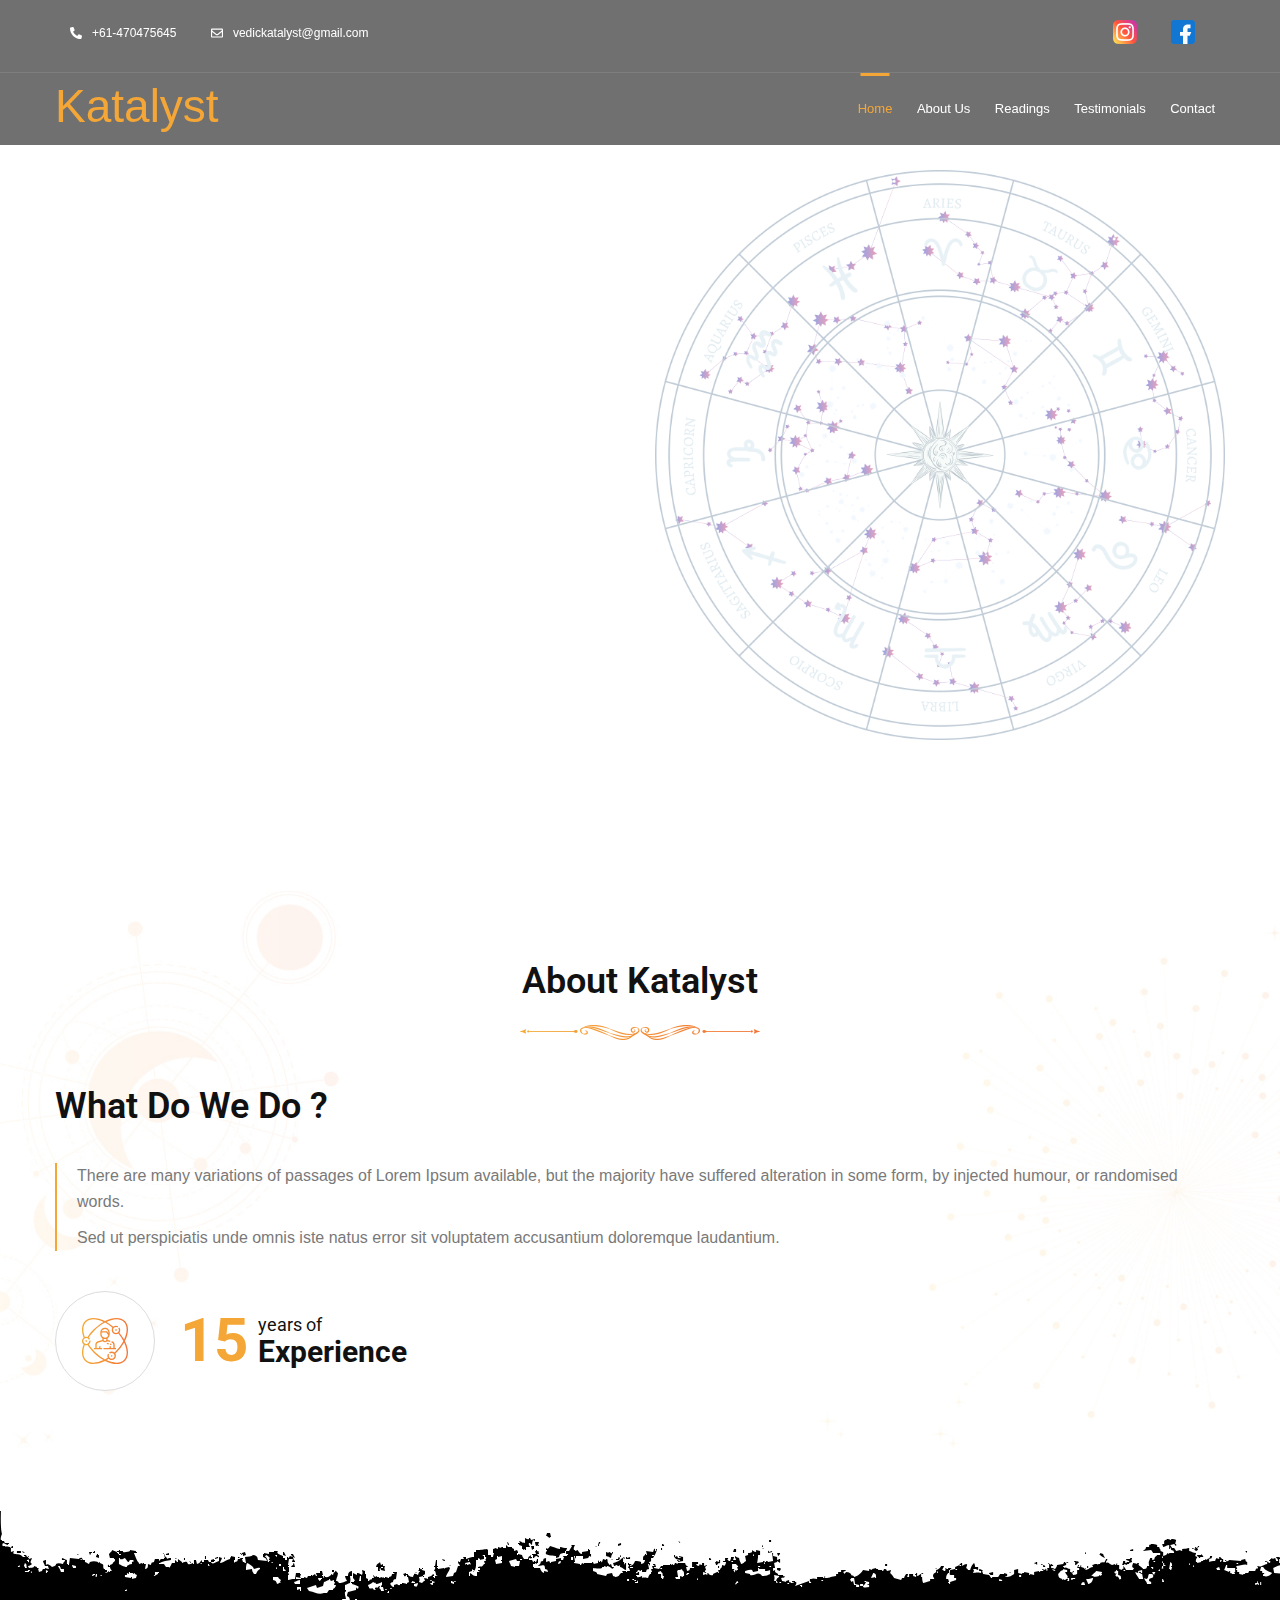
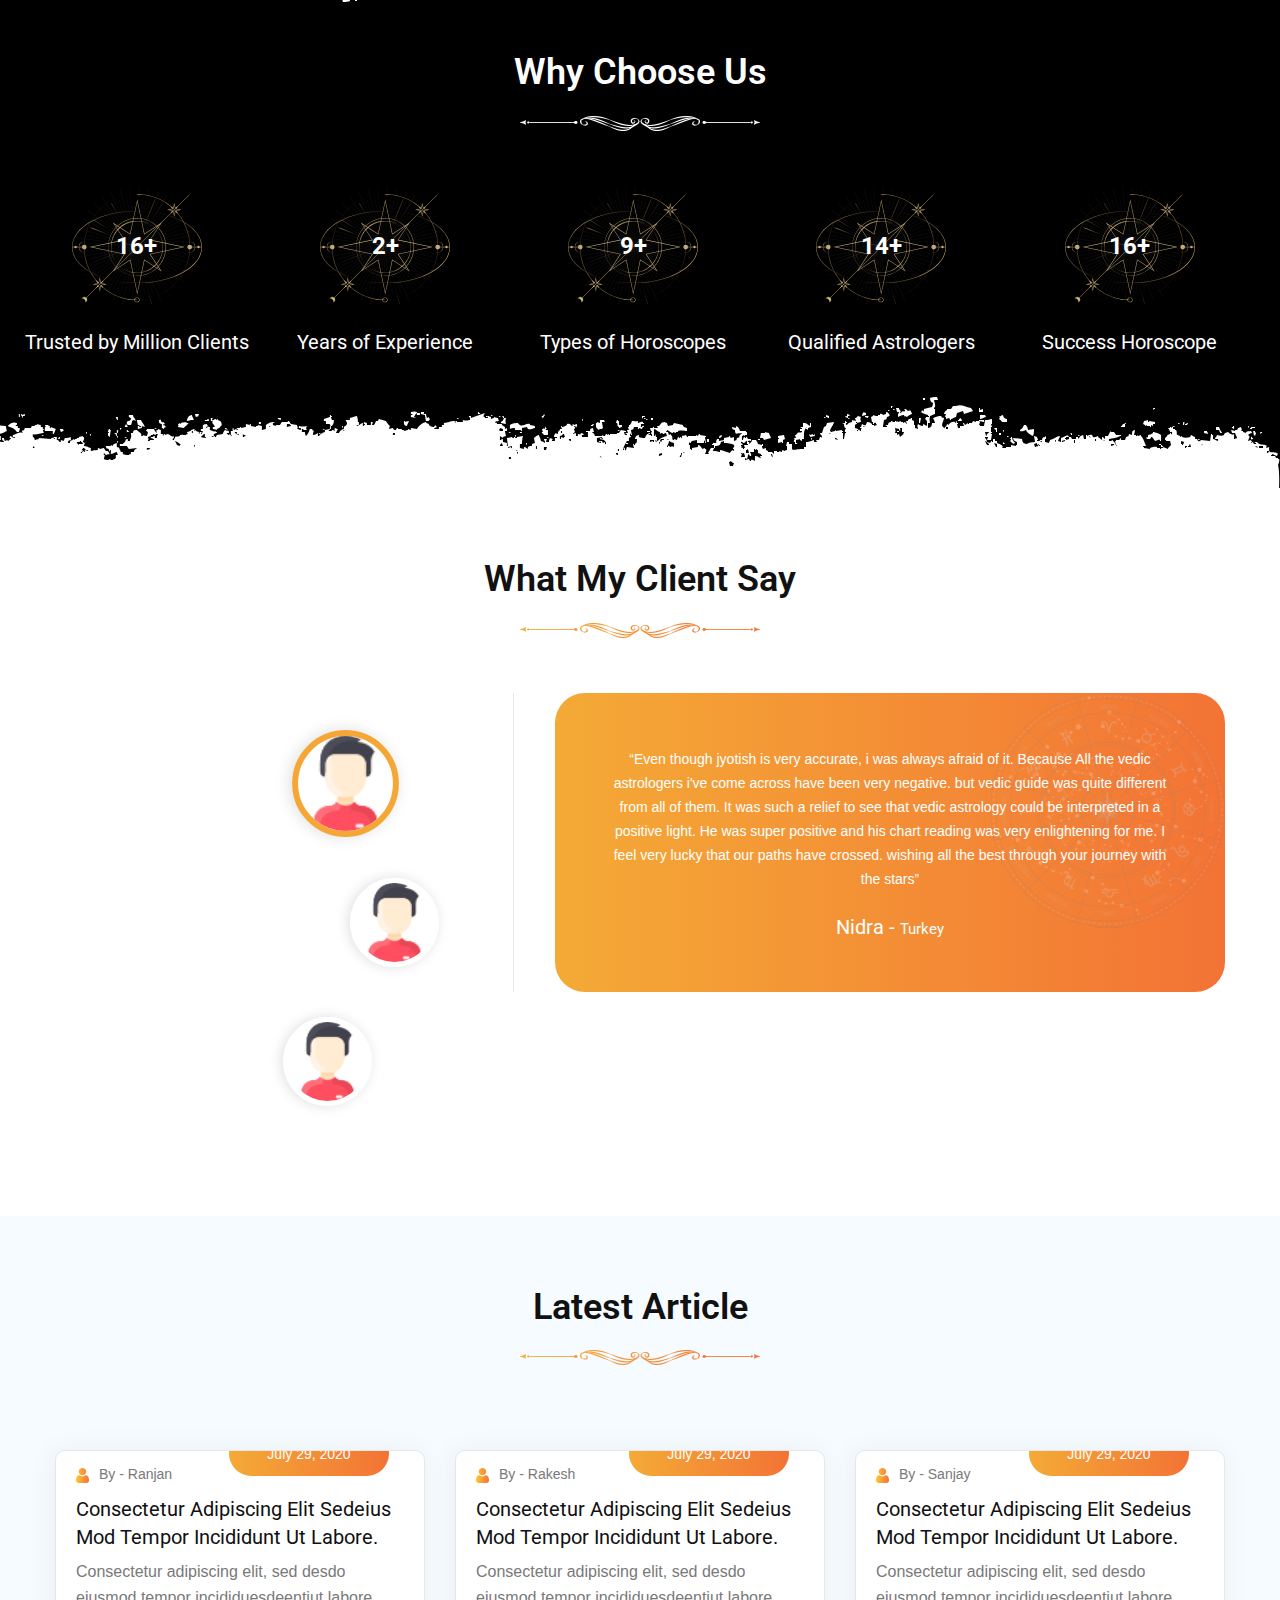
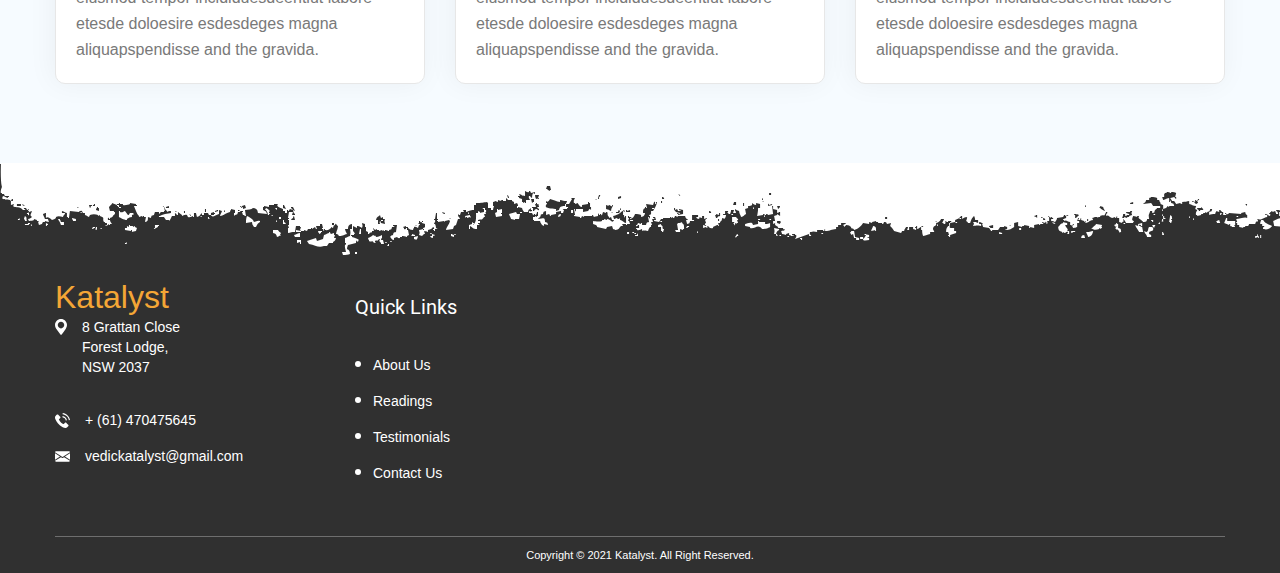
==== index.html @ ad2cb0d9 "first commit" ====
<!DOCTYPE html>
<html lang="en">

<head>
    <title>Astrology</title>
    <meta charset="UTF-8">
    <meta http-equiv="X-UA-Compatible" content="IE=edge">
    <meta name="viewport" content="width=device-width, initial-scale=1.0">

    <!-- favicon -->
    <link rel="shortcut icon" href="assets/images/favicon.png" type="image/x-icon">

    <!-- google fonts -->
    <link href="https://fonts.googleapis.com/css2?family=Roboto:wght@100;300;400;500;700;900&display=swap" rel="stylesheet">

    <!-- fontawsome styles -->
    <link rel="stylesheet" type="text/css" href="assets/css/all.css">
    <link rel="stylesheet" type="text/css" href="assets/css/fontawesome.css">
    <link rel="stylesheet" type="text/css" href="assets/css/brands.css">
    <link rel="stylesheet" type="text/css" href="assets/css/solid.css">

    <!-- Plugin Styles -->
    <link rel="stylesheet" href="https://maxcdn.bootstrapcdn.com/bootstrap/3.3.7/css/bootstrap.min.css">
    <link rel="stylesheet" type="text/css" href="assets/js/plugin/slick/slick.css" />
    <link rel="stylesheet" type="text/css" href="assets/js/plugin/select2/select2.min.css" />
    <link rel="stylesheet" type="text/css" href="assets/js/plugin/airdatepicker/datepicker.min.css" />

    <!-- custom Styles -->
    <link rel="stylesheet" type="text/css" href="assets/css/style.css" />


</head>

<body>
    <div class="as_loader">
        <img src="assets/images/loader.png" alt="" class="img-responsive">
    </div>
    <div class="as_main_wrapper">

        <!-- Header :: Start-->
        <section class="as_header_wrapper">

            <!-- Top Contact :: Header -->
            <div class="as_info_detail">
                <div class="container">
                    <div class="row">
                        <div class="col-lg-6">
                            <ul>
                                <li>
                                    <a href="javascript:;">
                                        <div class="as_infobox">
                                            <span class="as_infoicon">
                                                <i class="fas fa-phone-alt"></i>
                                            </span> +61-470475645
                                        </div>
                                    </a>
                                </li>
                                <li>
                                    <a href="javascript:;">
                                        <div class="as_infobox">
                                            <span class="as_infoicon">
                                                <i class="far fa-envelope"></i>
                                            </span> vedickatalyst@gmail.com
                                        </div>
                                    </a>
                                </li>
                            </ul>
                        </div>
                        <div class="col-lg-6 text-right">
                            <div class="col-lg-12">
                                <ul>
                                    <li>
                                        <a href="">
                                            <img src="assets/images/instagram24.png" alt="instagram" class="img-responsive" />
                                        </a>
                                    </li>
                                    <li>
                                        <a href="">
                                            <img src="assets/images/facebook24.png" alt="facebook" class="img-responsive" />
                                        </a>
                                    </li>
                                </ul>
                            </div>
                        </div>
                    </div>
                </div>
            </div>

            <!-- Nav bar :: Start -->
            <div class="container">
                <div class="row">
                    <div class="col-lg-3 col-md-3 col-sm-4 col-xs-6">
                        <div class="as_logo">
                            <a href="index.html" style="font-size: 46px; padding: 20px 0; color: #f4a636;">
                                <!-- <img src="assets/images/logo.svg" alt=""> -->
                                Katalyst
                            </a>
                        </div>
                    </div>
                    <div class="col-lg-9 col-md-9 col-sm-8 col-xs-6">
                        <div class="as_right_info">
                            <div class="as_menu_wrapper">
                                <span class="as_toggle">
                                    <img src="assets/images/svg/menu.svg" alt="">
                                </span>
                                <div class="as_menu">
                                    <ul>
                                        <li>
                                            <a href="index.html" class="active">home</a>
                                        </li>
                                        <li>
                                            <a href="about.html">about us</a>
                                        </li>
                                        <li>
                                            <a href="reading.html">Readings</a>
                                        </li>
                                        <li>
                                            <a href="testimonials.html">Testimonials</a>
                                        </li>
                                        <li>
                                            <a href="contact.html">contact</a>
                                        </li>
                                    </ul>
                                </div>
                            </div>
                        </div>
                    </div>
                </div>
            </div>

        </section>

        <!-- Banner :: Start-->
        <section class="as_banner_wrapper">
            <div class="container">
                <div class="row as_verticle_center">
                    <div class="col-lg-6 col-md-6 col-sm-6">
                        <div class="as_banner_slider">
                            <div class="as_banner_detail">
                                <!-- <h5>Trust our experience</h5> -->
                                <h1>You are the Universe, expressing itself as a human for a little while</h1>
                                <p>Eckhart Tolle</p>
                                <!--  <a href="appointments.html" class="as_btn">Appointment</a> -->
                            </div>
                        </div>
                    </div>
                    <div class="col-lg-6 col-md-6 col-sm-6">
                        <div class="as_banner_img text-center">
                            <img src="assets/images/hand_bg.png" alt="" class="img-responsive as_hand_bg">
                            <!-- <img src="https://www.pikpng.com/pngl/m/17-171294_solar-system-model-planet-drawing-neptune-solar-system.png" alt="" class="img-responsive as_hand_bg"> -->
                            <!-- <img src="https://img.theweek.in/content/dam/week/news/sci-tech/2019/June/solar-system-planets-shut.jpg" alt="" class="img-responsive as_hand_bg"> -->
                            <!--  <img src="http://via.placeholder.com/406X477/9e6ee0" alt="" class="img-responsive as_hand"> -->
                            <!--  <img src="https://image.shutterstock.com/image-vector/vector-illustration-our-solar-system-260nw-572872084.jpg" alt="" class="img-responsive as_hand"> -->
                        </div>
                    </div>
                </div>
            </div>
        </section>

        <!-- About Katalyst :: Start-->
        <section class="as_about_wrapper as_padderTop80 as_padderBottom80">
            <div class="container">
                <div class="row">
                    <div class="col-lg-12 col-md-12 text-center">
                        <h1 class="as_heading as_heading_center">About Katalyst</h1>
                        <img src="assets/images/pageheaderImage.png">
                        <p class="as_font14 as_padderTop20 as_padderBottom20"> </p>
                    </div>
                    <div class="col-lg-12 col-md-12">
                        <div class="as_about_detail">
                            <h1 class="as_heading">What Do We Do ?</h1>
                            <div class="as_paragraph_wrapper">
                                <p class="as_margin0 as_font14 as_padderBottom10">There are many variations of passages of Lorem Ipsum available, but the majority have suffered alteration in some form, by injected humour, or randomised words.</p>
                                <p class="as_font14">Sed ut perspiciatis unde omnis iste natus error sit voluptatem accusantium doloremque laudantium.</p>
                            </div>

                            <div class="as_contact_expert">
                                <span class="as_icon">
                                    <img src="assets/images/svg/about.svg" alt="">
                                </span>
                                <span class="as_year_ex">
                                    15
                                </span>
                                <div>
                                    <h5>years of</h5>
                                    <h1>Experience</h1>
                                </div>
                            </div>

                        </div>
                    </div>
                </div>
            </div>
        </section>

        <!--Choose US :: Start-->
        <section class="as_whychoose_wrapper">
            <div class="container-fluid">
                <div class="row">
                    <div class="col-lg-12 col-md-12 text-center">
                        <h1 class="as_heading">Why Choose Us</h1>
                        <img src="assets/images/pageheaderWhiteImage.png">
                        <p class="as_font14 as_padderTop20 as_padderBottom20"> </p>
                    </div>
                    <div class="col-lg-12">
                        <ul class="as_choose_ul">
                            <li>
                                <div class="as_whychoose_box text-center">
                                    <span class="as_number"><span><span data-from="0" data-to="100"
                                                data-speed="5000">100</span>+</span><img src="assets/images/svg/choose.svg" alt=""></span>
                                    <h4>Trusted by Million Clients</h4>
                                </div>
                            </li>
                            <li>
                                <div class="as_whychoose_box text-center">
                                    <span class="as_number"><span><span data-from="0" data-to="15"
                                                data-speed="5000">15</span>+</span><img src="assets/images/svg/choose.svg" alt=""></span>
                                    <h4>Years of Experience</h4>
                                </div>
                            </li>
                            <li>
                                <div class="as_whychoose_box text-center">
                                    <span class="as_number"><span><span data-from="0" data-to="55"
                                                data-speed="5000">55</span>+</span><img src="assets/images/svg/choose.svg" alt=""></span>
                                    <h4>Types of Horoscopes</h4>
                                </div>
                            </li>
                            <li>
                                <div class="as_whychoose_box text-center">
                                    <span class="as_number"><span><span data-from="0" data-to="90"
                                                data-speed="5000">90</span>+</span><img src="assets/images/svg/choose.svg" alt=""></span>
                                    <h4>Qualified Astrologers</h4>
                                </div>
                            </li>
                            <li>
                                <div class="as_whychoose_box text-center">
                                    <span class="as_number"><span><span data-from="0" data-to="99"
                                                data-speed="5000">99</span>+</span><img src="assets/images/svg/choose.svg" alt=""></span>
                                    <h4>Success Horoscope</h4>
                                </div>
                            </li>
                        </ul>
                    </div>
                </div>
            </div>
        </section>

        <!-- What My Client Say :: Start-->
        <section class="as_customer_wrapper as_padderBottom80 as_padderTop80">
            <div class="container">
                <div class="row">
                    <div class="col-lg-12 text-center">
                        <h1 class="as_heading as_heading_center">What My Client Say</h1>
                        <img src="assets/images/pageheaderImage.png">
                        <p class="as_font14 as_padderTop20 as_padderBottom20"> </p>

                        <div class="row as_customer_slider">
                            <div class="col-lg-5 col-md-5 as_customer_nav">
                                <div class="as_customer_img">
                                    <img src="assets/images/man.png" alt="" class="img-responsive">
                                </div>
                                <div class="as_customer_img">
                                    <img src="assets/images/man.png" alt="" class="img-responsive">
                                </div>
                                <div class="as_customer_img">
                                    <img src="assets/images/man.png" alt="" class="img-responsive">
                                </div>

                            </div>
                            <div class="col-lg-7 col-md-7 as_customer_for">
                                <div class="as_customer_box text-center">
                                    <p class="as_margin0">“Even though jyotish is very accurate, i was always afraid of it. Because All the vedic astrologers i've come across have been very negative. but vedic guide was quite different from all of them. It was such a relief
                                        to see that vedic astrology could be interpreted in a positive light. He was super positive and his chart reading was very enlightening for me. I feel very lucky that our paths have crossed. wishing all the best
                                        through your journey with the stars”
                                    </p>
                                    <h3>Nidra - <span>Turkey</span></h3>
                                </div>
                                <div class="as_customer_box text-center">
                                    <p class="as_margin0">“I'm a testimonial. Click to edit me and add text that says something nice about you and your services. Let your customers review you and tell their friends how great you are. Testimonials provide a sense of what it's like to work with you, or what it's like to use your products and services. This can show people that you're credible and reliable,
                                        and can build trust with potential customers.”
                                    </p>
                                    <h3>Roli - <span>Sydney Australia</span></h3>
                                </div>
                                <div class="as_customer_box text-center">
                                    <p class="as_margin0">“I'm a testimonial. Click to edit me and add text that says something nice about you and your services. Let your customers review you and tell their friends how great you are.”
                                    </p>
                                    <h3>Kedar - <span>Mumbai India</span></h3>
                                </div>
                            </div>
                        </div>
                    </div>

                </div>
            </div>
        </section>

        <!-- Latest Article :: Start-->
        <section class="as_blog_wrapper as_padderTop80 as_padderBottom80">
            <div class="container">
                <div class="row">
                    <div class="col-lg-12 col-md-12 text-center">
                        <h1 class="as_heading as_heading_center">Latest Article</h1>
                        <img src="assets/images/pageheaderImage.png">
                        <p class="as_font14 as_padderTop20 as_padderBottom20"> </p>

                        <div class="row text-left">
                            <div class="col-lg-4 col-md-4 col-sm-6">
                                <div class="as_blog_box">
                                    <div class="as_blog_img">
                                        <a href="blog_detail.html"><img src="" alt="" class="img-responsive"></a>
                                        <span class="as_btn">July 29, 2020</span>
                                    </div>
                                    <div class="as_blog_detail">
                                        <ul>
                                            <li>
                                                <a href="javascript:;"><img src="assets/images/svg/user2.svg" alt="">By - Ranjan</a>
                                            </li>
                                        </ul>
                                        <h4 class="as_subheading"><a href="javascript:;"> Consectetur adipiscing elit
                                                sedeius mod tempor incididunt ut labore.</a></h4>
                                        <p class="as_font14 as_margin0">Consectetur adipiscing elit, sed desdo eiusmod tempor incididuesdeentiut labore etesde doloesire esdesdeges magna aliquapspendisse and the gravida.</p>
                                    </div>
                                </div>
                            </div>
                            <div class="col-lg-4 col-md-4 col-sm-6">
                                <div class="as_blog_box">
                                    <div class="as_blog_img">
                                        <a href="blog_detail.html"><img src="" alt="" class="img-responsive"></a>
                                        <span class="as_btn">July 29, 2020</span>
                                    </div>
                                    <div class="as_blog_detail">
                                        <ul>
                                            <li>
                                                <a href="javascript:;"><img src="assets/images/svg/user2.svg" alt="">By - Rakesh</a>
                                            </li>
                                        </ul>
                                        <h4 class="as_subheading"><a href="javascript:;"> Consectetur adipiscing elit
                                                sedeius mod tempor incididunt ut labore.</a></h4>
                                        <p class="as_font14 as_margin0">Consectetur adipiscing elit, sed desdo eiusmod tempor incididuesdeentiut labore etesde doloesire esdesdeges magna aliquapspendisse and the gravida.</p>
                                    </div>
                                </div>
                            </div>
                            <div class="col-lg-4 col-md-4 col-sm-6">
                                <div class="as_blog_box">
                                    <div class="as_blog_img">
                                        <a href="blog_detail.html"><img src="" alt="" class="img-responsive"></a>
                                        <span class="as_btn">July 29, 2020</span>
                                    </div>
                                    <div class="as_blog_detail">
                                        <ul>
                                            <li>
                                                <a href="javascript:;"><img src="assets/images/svg/user2.svg" alt="">By - Sanjay</a>
                                            </li>
                                        </ul>
                                        <h4 class="as_subheading"><a href="javascript:;"> Consectetur adipiscing elit
                                                sedeius mod tempor incididunt ut labore.</a></h4>
                                        <p class="as_font14 as_margin0">Consectetur adipiscing elit, sed desdo eiusmod tempor incididuesdeentiut labore etesde doloesire esdesdeges magna aliquapspendisse and the gravida.</p>
                                    </div>
                                </div>
                            </div>

                        </div>
                    </div>
                </div>
            </div>
        </section>

        <!-- Footer Container :: Start-->
        <section class="as_footer_wrapper as_padderTop80">
            <div class="container">
                <div class="row">
                    <div class="col-lg-12">
                        <div class="as_footer_inner as_padderTop10 as_padderBottom40">
                            <div class="row">
                                <div class="col-lg-3 col-md-6 col-sm-12">
                                    <div class="as_footer_widget">
                                        <div class="as_footer_logo">
                                            <!-- <a href="index.html"><img src="assets/images/logo1.svg" alt=""></a> -->
                                            <a href="index.html" style="font-size: 32px; padding: 20px 0; color: #f4a636; margin-bottom:10px;">
                                                Katalyst
                                            </a>
                                        </div>
                                        <!-- <p>There are many variations of this passages of Lorem Ipsum.</p> -->

                                        <ul class="as_contact_list">
                                            <li>
                                                <img src="assets/images/svg/map.svg" alt="">

                                                <address>
                                                    8 Grattan Close <br>
                                                    Forest Lodge, <br>
                                                    NSW 2037
                                                </address>
                                            </li>
                                            <li>
                                                <img src="assets/images/svg/phone.svg" alt="">
                                                <p>
                                                    <a href="javascript:;">+ (61) 470475645</a>
                                                </p>
                                            </li>
                                            <li>
                                                <img src="assets/images/svg/mail.svg" alt="">
                                                <p>
                                                    <a href="javascript:;">vedickatalyst@gmail.com</a>
                                                </p>
                                            </li>
                                        </ul>
                                    </div>
                                </div>
                                <div class="col-lg-3 col-md-6 col-sm-12">
                                    <div class="as_footer_widget">
                                        <h3 class="as_footer_heading">Quick Links</h3>

                                        <ul>
                                            <li><a href="about.html"> About Us</a></li>
                                            <li><a href="reading.html"> Readings</a></li>
                                            <li><a href="testimonials.html"> Testimonials</a></li>
                                            <li><a href="contact.html"> Contact Us</a></li>
                                        </ul>
                                    </div>
                                </div>
                            </div>
                        </div>

                        <div class="as_copyright_wrapper text-center">
                            <p>Copyright &copy; 2021 Katalyst. All Right Reserved.</p>
                        </div>
                    </div>
                </div>
            </div>
        </section>

    </div>

    <!-- Plugin Scripts  -->
    <script src="https://cdn.jsdelivr.net/npm/jquery@3.5.1/dist/jquery.min.js"></script>
    <script src="https://cdn.jsdelivr.net/npm/bootstrap@4.6.0/dist/js/bootstrap.min.js"></script>
    <script src="https://maxcdn.bootstrapcdn.com/bootstrap/3.3.7/js/bootstrap.min.js"></script>
    <script type="text/javascript" src="assets/js/plugin/slick/slick.min.js"></script>
    <script type="text/javascript" src="assets/js/plugin/select2/select2.min.js"></script>
    <script type="text/javascript" src="assets/js/plugin/countto/jquery.countTo.js"></script>
    <script type="text/javascript" src="assets/js/plugin/airdatepicker/datepicker.min.js"></script>
    <script type="text/javascript" src="assets/js/plugin/airdatepicker/i18n/datepicker.en.js"></script>

    <!-- fontawasome scripts -->
    <script defer src="assets/js/all.js"></script>
    <script defer src="assets/js/brands.js"></script>
    <script defer src="assets/js/solid.js"></script>
    <script defer src="assets/js/fontawesome.js"></script>

    <!-- Custom scripts -->
    <script src="assets/js/custom.js"></script>
</body>

</html>
---- assets/css/brands.css ----
/*!
 * Font Awesome Free 5.15.3 by @fontawesome - https://fontawesome.com
 * License - https://fontawesome.com/license/free (Icons: CC BY 4.0, Fonts: SIL OFL 1.1, Code: MIT License)
 */
@font-face {
  font-family: 'Font Awesome 5 Brands';
  font-style: normal;
  font-weight: 400;
  font-display: block;
  src: url("../webfonts/fa-brands-400.eot");
  src: url("../webfonts/fa-brands-400.eot?#iefix") format("embedded-opentype"), url("../webfonts/fa-brands-400.woff2") format("woff2"), url("../webfonts/fa-brands-400.woff") format("woff"), url("../webfonts/fa-brands-400.ttf") format("truetype"), url("../webfonts/fa-brands-400.svg#fontawesome") format("svg"); }

.fab {
  font-family: 'Font Awesome 5 Brands';
  font-weight: 400; }
---- assets/css/solid.css ----
/*!
 * Font Awesome Free 5.15.3 by @fontawesome - https://fontawesome.com
 * License - https://fontawesome.com/license/free (Icons: CC BY 4.0, Fonts: SIL OFL 1.1, Code: MIT License)
 */
@font-face {
  font-family: 'Font Awesome 5 Free';
  font-style: normal;
  font-weight: 900;
  font-display: block;
  src: url("../webfonts/fa-solid-900.eot");
  src: url("../webfonts/fa-solid-900.eot?#iefix") format("embedded-opentype"), url("../webfonts/fa-solid-900.woff2") format("woff2"), url("../webfonts/fa-solid-900.woff") format("woff"), url("../webfonts/fa-solid-900.ttf") format("truetype"), url("../webfonts/fa-solid-900.svg#fontawesome") format("svg"); }

.fa,
.fas {
  font-family: 'Font Awesome 5 Free';
  font-weight: 900; }
---- assets/js/plugin/airdatepicker/datepicker.min.css ----
.datepicker--cells{display:-webkit-flex;display:-ms-flexbox;display:flex;-webkit-flex-wrap:wrap;-ms-flex-wrap:wrap;flex-wrap:wrap}.datepicker--cell{border-radius:4px;box-sizing:border-box;cursor:pointer;display:-webkit-flex;display:-ms-flexbox;display:flex;position:relative;-webkit-align-items:center;-ms-flex-align:center;align-items:center;-webkit-justify-content:center;-ms-flex-pack:center;justify-content:center;height:32px;z-index:1}.datepicker--cell.-focus-{background:#f0f0f0}.datepicker--cell.-current-{color:#4EB5E6}.datepicker--cell.-current-.-focus-{color:#4a4a4a}.datepicker--cell.-current-.-in-range-{color:#4EB5E6}.datepicker--cell.-in-range-{background:rgba(92,196,239,.1);color:#4a4a4a;border-radius:0}.datepicker--cell.-in-range-.-focus-{background-color:rgba(92,196,239,.2)}.datepicker--cell.-disabled-{cursor:default;color:#aeaeae}.datepicker--cell.-disabled-.-focus-{color:#aeaeae}.datepicker--cell.-disabled-.-in-range-{color:#a1a1a1}.datepicker--cell.-disabled-.-current-.-focus-{color:#aeaeae}.datepicker--cell.-range-from-{border:1px solid rgba(92,196,239,.5);background-color:rgba(92,196,239,.1);border-radius:4px 0 0 4px}.datepicker--cell.-range-to-{border:1px solid rgba(92,196,239,.5);background-color:rgba(92,196,239,.1);border-radius:0 4px 4px 0}.datepicker--cell.-selected-,.datepicker--cell.-selected-.-current-{color:#fff;background:#5cc4ef}.datepicker--cell.-range-from-.-range-to-{border-radius:4px}.datepicker--cell.-selected-{border:none}.datepicker--cell.-selected-.-focus-{background:#45bced}.datepicker--cell:empty{cursor:default}.datepicker--days-names{display:-webkit-flex;display:-ms-flexbox;display:flex;-webkit-flex-wrap:wrap;-ms-flex-wrap:wrap;flex-wrap:wrap;margin:8px 0 3px}.datepicker--day-name{color:#FF9A19;display:-webkit-flex;display:-ms-flexbox;display:flex;-webkit-align-items:center;-ms-flex-align:center;align-items:center;-webkit-justify-content:center;-ms-flex-pack:center;justify-content:center;-webkit-flex:1;-ms-flex:1;flex:1;text-align:center;text-transform:uppercase;font-size:.8em}.-only-timepicker- .datepicker--content,.datepicker--body,.datepicker-inline .datepicker--pointer{display:none}.datepicker--cell-day{width:14.28571%}.datepicker--cells-months{height:170px}.datepicker--cell-month{width:33.33%;height:25%}.datepicker--cells-years,.datepicker--years{height:170px}.datepicker--cell-year{width:25%;height:33.33%}.datepickers-container{position:absolute;left:0;top:0}@media print{.datepickers-container{display:none}}.datepicker{background:#fff;border:1px solid #dbdbdb;box-shadow:0 4px 12px rgba(0,0,0,.15);border-radius:4px;box-sizing:content-box;font-family:Tahoma,sans-serif;font-size:14px;color:#4a4a4a;width:250px;position:absolute;left:-100000px;opacity:0;transition:opacity .3s ease,left 0s .3s,-webkit-transform .3s ease;transition:opacity .3s ease,transform .3s ease,left 0s .3s;transition:opacity .3s ease,transform .3s ease,left 0s .3s,-webkit-transform .3s ease;z-index:100}.datepicker.-from-top-{-webkit-transform:translateY(-8px);transform:translateY(-8px)}.datepicker.-from-right-{-webkit-transform:translateX(8px);transform:translateX(8px)}.datepicker.-from-bottom-{-webkit-transform:translateY(8px);transform:translateY(8px)}.datepicker.-from-left-{-webkit-transform:translateX(-8px);transform:translateX(-8px)}.datepicker.active{opacity:1;-webkit-transform:translate(0);transform:translate(0);transition:opacity .3s ease,left 0s 0s,-webkit-transform .3s ease;transition:opacity .3s ease,transform .3s ease,left 0s 0s;transition:opacity .3s ease,transform .3s ease,left 0s 0s,-webkit-transform .3s ease}.datepicker-inline .datepicker{border-color:#d7d7d7;box-shadow:none;position:static;left:auto;right:auto;opacity:1;-webkit-transform:none;transform:none}.datepicker--content{box-sizing:content-box;padding:4px}.datepicker--pointer{position:absolute;background:#fff;border-top:1px solid #dbdbdb;border-right:1px solid #dbdbdb;width:10px;height:10px;z-index:-1}.datepicker--nav-action:hover,.datepicker--nav-title:hover{background:#f0f0f0}.-top-center- .datepicker--pointer,.-top-left- .datepicker--pointer,.-top-right- .datepicker--pointer{top:calc(100% - 4px);-webkit-transform:rotate(135deg);transform:rotate(135deg)}.-right-bottom- .datepicker--pointer,.-right-center- .datepicker--pointer,.-right-top- .datepicker--pointer{right:calc(100% - 4px);-webkit-transform:rotate(225deg);transform:rotate(225deg)}.-bottom-center- .datepicker--pointer,.-bottom-left- .datepicker--pointer,.-bottom-right- .datepicker--pointer{bottom:calc(100% - 4px);-webkit-transform:rotate(315deg);transform:rotate(315deg)}.-left-bottom- .datepicker--pointer,.-left-center- .datepicker--pointer,.-left-top- .datepicker--pointer{left:calc(100% - 4px);-webkit-transform:rotate(45deg);transform:rotate(45deg)}.-bottom-left- .datepicker--pointer,.-top-left- .datepicker--pointer{left:10px}.-bottom-right- .datepicker--pointer,.-top-right- .datepicker--pointer{right:10px}.-bottom-center- .datepicker--pointer,.-top-center- .datepicker--pointer{left:calc(50% - 10px / 2)}.-left-top- .datepicker--pointer,.-right-top- .datepicker--pointer{top:10px}.-left-bottom- .datepicker--pointer,.-right-bottom- .datepicker--pointer{bottom:10px}.-left-center- .datepicker--pointer,.-right-center- .datepicker--pointer{top:calc(50% - 10px / 2)}.datepicker--body.active{display:block}.datepicker--nav{display:-webkit-flex;display:-ms-flexbox;display:flex;-webkit-justify-content:space-between;-ms-flex-pack:justify;justify-content:space-between;border-bottom:1px solid #efefef;min-height:32px;padding:4px}.-only-timepicker- .datepicker--nav{display:none}.datepicker--nav-action,.datepicker--nav-title{display:-webkit-flex;display:-ms-flexbox;display:flex;cursor:pointer;-webkit-align-items:center;-ms-flex-align:center;align-items:center;-webkit-justify-content:center;-ms-flex-pack:center;justify-content:center}.datepicker--nav-action{width:32px;border-radius:4px;-webkit-user-select:none;-moz-user-select:none;-ms-user-select:none;user-select:none}.datepicker--nav-action.-disabled-{visibility:hidden}.datepicker--nav-action svg{width:32px;height:32px}.datepicker--nav-action path{fill:none;stroke:#9c9c9c;stroke-width:2px}.datepicker--nav-title{border-radius:4px;padding:0 8px}.datepicker--buttons,.datepicker--time{border-top:1px solid #efefef;padding:4px}.datepicker--nav-title i{font-style:normal;color:#9c9c9c;margin-left:5px}.datepicker--nav-title.-disabled-{cursor:default;background:0 0}.datepicker--buttons{display:-webkit-flex;display:-ms-flexbox;display:flex}.datepicker--button{color:#4EB5E6;cursor:pointer;border-radius:4px;-webkit-flex:1;-ms-flex:1;flex:1;display:-webkit-inline-flex;display:-ms-inline-flexbox;display:inline-flex;-webkit-justify-content:center;-ms-flex-pack:center;justify-content:center;-webkit-align-items:center;-ms-flex-align:center;align-items:center;height:32px}.datepicker--button:hover{color:#4a4a4a;background:#f0f0f0}.datepicker--time{display:-webkit-flex;display:-ms-flexbox;display:flex;-webkit-align-items:center;-ms-flex-align:center;align-items:center;position:relative}.datepicker--time.-am-pm- .datepicker--time-sliders{-webkit-flex:0 1 138px;-ms-flex:0 1 138px;flex:0 1 138px;max-width:138px}.-only-timepicker- .datepicker--time{border-top:none}.datepicker--time-sliders{-webkit-flex:0 1 153px;-ms-flex:0 1 153px;flex:0 1 153px;margin-right:10px;max-width:153px}.datepicker--time-label{display:none;font-size:12px}.datepicker--time-current{display:-webkit-flex;display:-ms-flexbox;display:flex;-webkit-align-items:center;-ms-flex-align:center;align-items:center;-webkit-flex:1;-ms-flex:1;flex:1;font-size:14px;text-align:center;margin:0 0 0 10px}.datepicker--time-current-colon{margin:0 2px 3px;line-height:1}.datepicker--time-current-hours,.datepicker--time-current-minutes{line-height:1;font-size:19px;font-family:"Century Gothic",CenturyGothic,AppleGothic,sans-serif;position:relative;z-index:1}.datepicker--time-current-hours:after,.datepicker--time-current-minutes:after{content:'';background:#f0f0f0;border-radius:4px;position:absolute;left:-2px;top:-3px;right:-2px;bottom:-2px;z-index:-1;opacity:0}.datepicker--time-current-hours.-focus-:after,.datepicker--time-current-minutes.-focus-:after{opacity:1}.datepicker--time-current-ampm{text-transform:uppercase;-webkit-align-self:flex-end;-ms-flex-item-align:end;align-self:flex-end;color:#9c9c9c;margin-left:6px;font-size:11px;margin-bottom:1px}.datepicker--time-row{display:-webkit-flex;display:-ms-flexbox;display:flex;-webkit-align-items:center;-ms-flex-align:center;align-items:center;font-size:11px;height:17px;background:linear-gradient(to right,#dedede,#dedede) left 50%/100% 1px no-repeat}.datepicker--time-row:first-child{margin-bottom:4px}.datepicker--time-row input[type=range]{background:0 0;cursor:pointer;-webkit-flex:1;-ms-flex:1;flex:1;height:100%;padding:0;margin:0;-webkit-appearance:none}.datepicker--time-row input[type=range]::-ms-tooltip{display:none}.datepicker--time-row input[type=range]:hover::-webkit-slider-thumb{border-color:#b8b8b8}.datepicker--time-row input[type=range]:hover::-moz-range-thumb{border-color:#b8b8b8}.datepicker--time-row input[type=range]:hover::-ms-thumb{border-color:#b8b8b8}.datepicker--time-row input[type=range]:focus{outline:0}.datepicker--time-row input[type=range]:focus::-webkit-slider-thumb{background:#5cc4ef;border-color:#5cc4ef}.datepicker--time-row input[type=range]:focus::-moz-range-thumb{background:#5cc4ef;border-color:#5cc4ef}.datepicker--time-row input[type=range]:focus::-ms-thumb{background:#5cc4ef;border-color:#5cc4ef}.datepicker--time-row input[type=range]::-webkit-slider-thumb{-webkit-appearance:none;box-sizing:border-box;height:12px;width:12px;border-radius:3px;border:1px solid #dedede;background:#fff;cursor:pointer;transition:background .2s;margin-top:-6px}.datepicker--time-row input[type=range]::-moz-range-thumb{box-sizing:border-box;height:12px;width:12px;border-radius:3px;border:1px solid #dedede;background:#fff;cursor:pointer;transition:background .2s}.datepicker--time-row input[type=range]::-ms-thumb{box-sizing:border-box;height:12px;width:12px;border-radius:3px;border:1px solid #dedede;background:#fff;cursor:pointer;transition:background .2s}.datepicker--time-row input[type=range]::-webkit-slider-runnable-track{border:none;height:1px;cursor:pointer;color:transparent;background:0 0}.datepicker--time-row input[type=range]::-moz-range-track{border:none;height:1px;cursor:pointer;color:transparent;background:0 0}.datepicker--time-row input[type=range]::-ms-track{border:none;height:1px;cursor:pointer;color:transparent;background:0 0}.datepicker--time-row input[type=range]::-ms-fill-lower{background:0 0}.datepicker--time-row input[type=range]::-ms-fill-upper{background:0 0}.datepicker--time-row span{padding:0 12px}.datepicker--time-icon{color:#9c9c9c;border:1px solid;border-radius:50%;font-size:16px;position:relative;margin:0 5px -1px 0;width:1em;height:1em}.datepicker--time-icon:after,.datepicker--time-icon:before{content:'';background:currentColor;position:absolute}.datepicker--time-icon:after{height:.4em;width:1px;left:calc(50% - 1px);top:calc(50% + 1px);-webkit-transform:translateY(-100%);transform:translateY(-100%)}.datepicker--time-icon:before{width:.4em;height:1px;top:calc(50% + 1px);left:calc(50% - 1px)}.datepicker--cell-day.-other-month-,.datepicker--cell-year.-other-decade-{color:#dedede}.datepicker--cell-day.-other-month-:hover,.datepicker--cell-year.-other-decade-:hover{color:#c5c5c5}.-disabled-.-focus-.datepicker--cell-day.-other-month-,.-disabled-.-focus-.datepicker--cell-year.-other-decade-{color:#dedede}.-selected-.datepicker--cell-day.-other-month-,.-selected-.datepicker--cell-year.-other-decade-{color:#fff;background:#a2ddf6}.-selected-.-focus-.datepicker--cell-day.-other-month-,.-selected-.-focus-.datepicker--cell-year.-other-decade-{background:#8ad5f4}.-in-range-.datepicker--cell-day.-other-month-,.-in-range-.datepicker--cell-year.-other-decade-{background-color:rgba(92,196,239,.1);color:#ccc}.-in-range-.-focus-.datepicker--cell-day.-other-month-,.-in-range-.-focus-.datepicker--cell-year.-other-decade-{background-color:rgba(92,196,239,.2)}.datepicker--cell-day.-other-month-:empty,.datepicker--cell-year.-other-decade-:empty{background:0 0;border:none}
---- assets/css/style.css ----
:root {
    --primary-color: #797979;
    --secondary-color: #f4a636;
    --dark-color1: #111111;
    --dark-color2: #17384e;
    --white-color: #ffffff;
    --transition: 0.4s ease-in-out;
}

*,
:after,
:before {
    transition: var(--transition);
    -webkit-transition: var(--transition);
    -moz-transition: var(--transition);
}

body {
    font-size: 16px;
    line-height: 26px;
    margin: 0;
    background-color: #ffffff;
    color: var(--primary-color);
    font-family: "Lato", sans-serif;
    overflow-x: hidden;
    font-weight: 500;
}

h1,
h2,
h3,
h4,
h5,
h6,
.h1,
.h2,
.h3,
.h4,
.h5,
.h6 {
    font-family: "Roboto", sans-serif;
    font-weight: 400;
}

a,
a:hover,
a:focus,
a:visited {
    color: inherit;
    text-decoration: none;
}


/* common css */

.as_padderTop10 {
    padding-top: 10px;
}

.as_padderTop20 {
    padding-top: 20px;
}

.as_padderTop30 {
    padding-top: 30px;
}

.as_padderTop40 {
    padding-top: 40px;
}

.as_padderTop50 {
    padding-top: 50px;
}

.as_padderTop60 {
    padding-top: 60px;
}

.as_padderTop70 {
    padding-top: 70px;
}

.as_padderTop80 {
    padding-top: 80px;
}

.as_padderTop90 {
    padding-top: 90px;
}

.as_padderTop100 {
    padding-top: 90px;
}

.as_padderBottom5 {
    padding-bottom: 5px;
}

.as_padderBottom10 {
    padding-bottom: 10px;
}

.as_padderBottom20 {
    padding-bottom: 20px;
}

.as_padderBottom30 {
    padding-bottom: 30px;
}

.as_padderBottom40 {
    padding-bottom: 40px;
}

.as_padderBottom50 {
    padding-bottom: 50px;
}

.as_padderBottom60 {
    padding-bottom: 60px;
}

.as_padderBottom70 {
    padding-bottom: 70px;
}

.as_padderBottom80 {
    padding-bottom: 80px;
}

.as_padderBottom90 {
    padding-bottom: 90px;
}

.as_padderBottom100 {
    padding-bottom: 90px;
}

.as_margin0 {
    margin: 0px !important;
}

.as_font14 {
    font-size: 16px;
    line-height: 26px;
}

.as_toggle {
    display: none;
}

.as_heading {
    font-size: 36px;
    text-transform: capitalize;
    padding-bottom: 17px;
    position: relative;
    margin: -8px 0 0;
    color: var(--dark-color1);
    font-weight: 600;
}

.form-control {
    height: 45px;
    background-color: #ffffff;
    border: 1px solid rgb(121 121 121 / 20%);
    outline: none;
    box-shadow: none !important;
    color: var(--primary-color);
    padding: 0 28px;
    border-radius: 45px;
}

.form-control:focus {
    border-color: var(--secondary-color) !important;
}

.form-control::placeholder {
    color: #797979;
}

.as_subheading {
    font-size: 22px;
    text-transform: capitalize;
    color: var(--dark-color1);
}

.as_orange {
    color: var(--secondary-color);
}

.as_white {
    color: var(--white-color);
}

.as_btn,
.as_btn:focus,
.as_btn:visited {
    height: 45px;
    background-image: -moz-linear-gradient( 0deg, rgb(244, 170, 54) 0%, rgb(243, 115, 53) 100%);
    background-image: -webkit-linear-gradient( 0deg, rgb(244, 170, 54) 0%, rgb(243, 115, 53) 100%);
    background-image: -ms-linear-gradient( 0deg, rgb(244, 170, 54) 0%, rgb(243, 115, 53) 100%);
    font-size: 14px;
    text-transform: capitalize;
    display: inline-flex;
    align-items: center;
    padding: 0 23px;
    border: none !important;
    position: relative;
    color: var(--white-color);
    border-radius: 45px;
    outline: none;
    min-width: 160px;
    justify-content: center;
    outline: none;
    z-index: 1;
    overflow: hidden;
}

.as_btn:after {
    position: absolute;
    z-index: -1;
    content: "";
    top: 0;
    bottom: 0;
    left: 100%;
    right: 0;
    background-image: -moz-linear-gradient( 0deg, rgb(244, 170, 54) 0%, rgb(243, 115, 53) 100%);
    background-image: -webkit-linear-gradient( 0deg, rgb(244, 170, 54) 0%, rgb(243, 115, 53) 100%);
    background-image: -ms-linear-gradient( 0deg, rgb(244, 170, 54) 0%, rgb(243, 115, 53) 100%);
}

.as_btn:hover:after {
    left: 0;
}

.as_btn:hover {
    color: var(--white-color) !important;
}

.as_verticle_center {
    display: flex;
    align-items: center;
}

.slick-dots {
    padding: 0;
    margin: 30px 0 0 0;
    list-style: none;
}

.slick-dots li {
    display: inline-flex;
}

.slick-dots li button {
    display: none;
}

.slick-dots li {
    height: 9px;
    width: 9px;
    background-color: #234a64;
    border-radius: 100%;
    margin: 0 6px;
    cursor: pointer;
}

.slick-dots li.slick-active {
    background-color: var(--secondary-color);
}

.slick-slide {
    outline: none;
}

.only-timepicker .datepicker--nav,
.only-timepicker .datepicker--content {
    display: none;
}

.only-timepicker .datepicker--time {
    border-top: none;
}

.datepicker {
    background-color: #ffffff;
    border: 1px solid rgb(255 255 255 / 10%);
    color: var(--primary-color);
}

.datepicker--nav {
    border-bottom: 1px solid rgb(255 255 255 / 10%);
}

.datepicker--nav>div {
    background-color: transparent !important;
    color: var(--primary-color);
}

.datepicker--pointer {
    background-color: #ffffff;
    border-top-color: rgb(255 255 255 / 10%);
    border-right-color: rgb(255 255 255 / 10%);
}

.datepicker--cell:hover {
    background-color: var(--secondary-color);
    color: var(--white-color) !important;
}

.datepicker--cell.-current-,
.datepicker--day-name {
    color: var(--secondary-color);
}


/* select2 */

.select2-selection {
    height: 45px !important;
    background-color: #ffffff !important;
    border: 1px solid #e7e7e7 !important;
    outline: none;
    box-shadow: none !important;
    color: var(--primary-color);
    border-radius: 45px !important;
    transition: none;
}

.select2-selection .select2-selection__rendered {
    color: var(--primary-color) !important;
    font-size: 14px;
    line-height: 45px !important;
    padding: 0 28px !important;
}

.select2-selection__clear {
    display: none;
}

.select2-container--default .select2-selection__arrow {
    height: auto !important;
    bottom: 1px;
    right: 18px !important;
}

.select2-container {
    transition: none;
    width: 100% !important;
}

.select2-dropdown {
    transition: none;
    background-color: #ffffff;
    border-color: #e7e7e7;
    font-size: 14px;
    box-shadow: -2px 0px 28px 0px rgb(0 0 0 / 5%);
}

.select2-search--dropdown {
    padding: 10px 25px;
}

.select2-search--dropdown input {
    background-color: #ffffff;
    border-color: rgb(223 223 223) !important;
    outline: none !important;
}

.select2-results__option {
    padding: 10px 26px;
    background-color: transparent !important;
}

.select2-results__option:hover,
.select2-results__option.select2-results__option--selected {
    color: var(--secondary-color) !important;
}

.select2-container--below.select2-container--open .select2-selection {
    border-radius: 10px 10px 0 0 !important;
}

.select2-container--above.select2-container--open .select2-selection {
    border-radius: 0 0 10px 10px !important;
}

.select2-dropdown.select2-dropdown--above {
    box-shadow: -10px -28px 28px -24px rgb(0 0 0 / 5%);
}


/* loader */

.as_loader {
    position: fixed;
    left: 0;
    top: 0;
    right: 0;
    bottom: 0;
    background-color: #ffffff;
    z-index: 999;
    display: flex;
    align-items: center;
    justify-content: center;
}

.as_loader img {
    animation: spin 7s infinite linear;
    -webkit-animation: spin 7s infinite linear;
    -moz-animation: spin 7s infinite linear;
}


/* header css start */

.as_header_wrapper {
    background-color: rgb(17 16 17 / 60%);
    position: fixed;
    top: 0;
    left: 0;
    right: 0;
    z-index: 9;
}

.as_logo {
    display: flex;
}

.as_menu ul {
    padding: 0;
    margin: 0;
    list-style: none;
}

.as_menu>ul>li {
    display: inline-flex;
    text-transform: capitalize;
    margin: 0 30px;
    color: #ffffff;
    position: relative;
}

.as_info_detail:last-child {
    margin-right: 0px;
}

.as_header_detail {
    width: calc(100% - 449px);
}

.as_menu>ul>li>a {
    padding: 23px 0;
    position: relative;
}

.as_wishlist {
    margin-left: 20px;
}

.as_menu>ul>li>a:before {
    content: "";
    position: absolute;
    width: 0;
    height: 3px;
    background-color: var(--secondary-color);
    top: 0%;
    left: 50%;
    transform: translateX(-50%);
    -webkit-transform: translateX(-50%);
    -moz-transform: translateX(-50%);
}

.as_menu>ul>li>a:hover:before,
.as_menu>ul>li>a.active:before {
    width: 29px;
}

.as_menu ul li a:hover,
.as_menu ul li a.active {
    color: var(--secondary-color);
}

.as_info_detail {
    border-bottom: 1px solid rgb(255 255 255 / 10%);
    padding: 20px 0;
}

.as_search_wrapper {
    max-width: 415px;
    width: 100%;
    position: relative;
}

.as_search_wrapper>a {
    position: absolute;
    top: 11px;
    right: 20px;
}

.as_search_wrapper .form-control {
    height: 45px;
    border: 1px solid #fff;
    border-radius: 45px;
    background-color: transparent;
    color: #ffffff;
}

.as_search_wrapper .form-control::placeholder {
    color: #ffffff;
}

.as_user img {
    border-radius: 100%;
    border: 3px solid #fff;
}

.as_user {
    position: relative;
    margin-left: 30px;
}

.as_user span {
    position: absolute;
    width: 15px;
    height: 15px;
    background-color: #ffffff;
    color: #000000;
    border-radius: 100%;
    bottom: 0;
    right: 0;
    text-align: center;
    line-height: 14px;
    padding-left: 2px;
}

.as_search {
    cursor: pointer;
}

.as_info_detail ul {
    margin: 0;
    padding: 0;
    list-style: none;
}

.as_info_detail ul li {
    display: inline-flex;
    padding: 0 15px;
}

.as_info_detail ul li a,
.as_info_detail ul li a:focus {
    text-decoration: none;
    color: inherit;
}

.as_infobox {
    display: flex;
    color: #ffffff;
}

.as_infobox:hover {
    color: var(--secondary-color);
}

.as_info_detail ul li .as_infobox>span {
    margin-right: 10px;
    display: flex;
    align-items: center;
    justify-content: center;
}

.as_right_info {
    display: flex;
    justify-content: flex-end;
    align-items: center;
}

.as_cart_wrapper {
    margin-left: 30px;
    position: relative;
}

.as_cart_wrapper>span {
    position: relative;
    cursor: pointer;
    margin-right: 20px;
}

.as_cart_wrapper>span .as_cartnumber {
    width: 18px;
    height: 18px;
    background-color: var(--secondary-color);
    border-radius: 100%;
    font-size: 9px;
    display: inline-flex;
    justify-content: center;
    align-items: center;
    position: absolute;
    right: -12px;
    color: #ffffff;
}

.as_cart {
    position: relative;
}

.as_cart_box {
    position: absolute;
    top: 100%;
    right: 0;
    width: 300px;
    background-color: #ffffff;
    z-index: 1;
    padding: 5px 20px 20px;
    box-shadow: 0 20px 20px rgb(255 255 255 / 5%);
    border-radius: 20px;
    margin-top: 20px;
    opacity: 0;
    visibility: hidden;
    box-shadow: -2px 0px 28px 0px rgb(0 0 0 / 5%);
}

.as_cart.cart_open .as_cart_box {
    opacity: 1;
    visibility: visible;
    margin-top: 10px;
}

.as_cart_list .as_cart_img {
    float: left;
}

.as_cart_list .as_cart_img img {
    width: 70px;
    height: 70px;
    object-fit: cover;
}

.as_cart_info {
    width: calc(100% - 70px);
    float: right;
    padding-left: 10px;
}

.as_cart_list .as_cart_info a {
    font-size: 16px;
    font-weight: 500;
    font-family: "Roboto", sans-serif;
    margin-bottom: 5px;
    width: 110px;
    text-transform: capitalize;
    color: var(--dark-color1);
}

.as_cart_list {
    border-bottom: 1px solid rgb(255 255 255 / 10%);
    max-height: 250px;
    overflow-x: hidden;
    overflow-y: auto;
}

.as_cart_list ul {
    margin: 0;
    padding: 0 0 20px;
    list-style: none;
    border-bottom: 1px solid #e7e7e7;
}

.as_cart_list li {
    width: 100%;
    display: flex;
    align-items: center;
    margin-top: 20px;
}

.as_cart_list .as_cart_info p {
    font-size: 14px;
}

.as_cart_box .as_cart_total,
.as_cart_box .as_cart_btn {
    padding-right: 20px;
}

.as_cart_box .as_cart_total p {
    margin-top: 10px;
    text-align: left;
    text-transform: capitalize;
}

.as_cart_box .as_cart_total p span {
    float: right;
    font-family: "Roboto", sans-serif;
}

.as_cart_box .as_cart_btn {
    text-align: center;
    padding-top: 5px;
    display: flex;
}

.as_cart_box .as_cart_btn button {
    background-color: var(--dark-color1);
    padding: 0 5px;
    text-transform: capitalize;
    min-width: 120px;
    margin-right: 1;
}

.as_cart_box .as_cart_btn button::after {
    border-left-color: var(--dark-color1);
}

.as_cart_box .as_cart_btn button::before {
    border-right-color: var(--dark-color1);
}

.as_cart_box .as_cart_btn button:hover {
    background-color: var(--secondary-color);
}

.as_cart_box .as_cart_btn button:hover::after {
    border-left-color: var(--secondary-color);
}

.as_cart_box .as_cart_btn button:hover::before {
    border-right-color: var(--secondary-color);
}

.as_cart_box .as_cart_btn button:first-child {
    margin-right: 15px;
}

.as_cart_list::-webkit-scrollbar {
    width: 4px;
}

.as_cart_list::-webkit-scrollbar-track {
    -webkit-box-shadow: inset 0 0 6px rgba(0, 0, 0, 0.3);
}

.as_cart_list::-webkit-scrollbar-thumb {
    background-color: #ff6f00;
    outline: #708090 solid 1px;
}

.as_menu>ul>li .as_submenu {
    position: absolute;
    left: 0;
    top: 100%;
    background-color: var(--dark-color2);
    padding: 15px 0;
    border-radius: 10px;
    width: 170px;
    z-index: 999;
    opacity: 0;
    visibility: hidden;
}

.as_menu>ul>li>.as_submenu {
    transform: translateY(-10px);
}

.as_menu>ul>li:hover>.as_submenu {
    transform: translateY(0);
    opacity: 1;
    visibility: visible;
}

.as_menu>ul>li .as_submenu li a {
    padding: 7px 20px;
    display: flex;
}

.as_menu>ul>li .as_submenu>li>.as_submenu {
    right: 100%;
    top: 8px;
    left: auto;
    transform: translateX(-20px);
}

.as_menu>ul>li .as_submenu>li:hover>.as_submenu {
    transform: translateX(-10px);
    opacity: 1;
    visibility: visible;
}

.as_menu>ul>li .as_submenu>li {
    position: relative;
}

.as_menu>ul>li .as_submenu:before {
    content: "";
    position: absolute;
    border-bottom: 7px solid var(--dark-color2);
    border-left: 5px solid transparent;
    border-right: 5px solid transparent;
    bottom: 100%;
    left: 13px;
}

.as_menu>ul>li>.as_submenu>li>.as_submenu:before {
    bottom: auto;
    top: 10px;
    left: 100%;
    border-bottom: 5px solid transparent;
    border-top: 5px solid transparent;
    border-left: 7px solid var(--dark-color2);
}


/* header css end */


/* banner css start */

.as_banner_wrapper {
    /*background-image: url('https://via.placeholder.com/1920X1080/39274d');*/
    background-image: url("https://encrypted-tbn0.gstatic.com/images?q=tbn:ANd9GcSuMM-JMlRu015WPpcyYpgcxwEhwqmBOSv-8w&usqp=CAU");
    background-position: center;
    background-repeat: no-repeat;
    background-size: cover;
    padding: 170px 0 150px;
    position: relative;
    color: #ffffff;
}

.as_banner_detail .as_btn {
    background: #ffffff;
    color: var(--dark-color1);
    font-weight: 600;
}

.as_banner_detail .as_btn:hover {
    background-color: var(--secondary-color);
    color: #ffffff;
}

.as_banner_wrapper:after {
    position: absolute;
    content: "";
    background: url(../images/shape.svg) no-repeat;
    width: 100%;
    height: 273px;
    left: 0;
    right: 0;
    bottom: 0;
    transform: scale(-1);
    z-index: 1;
}

.as_banner_detail h5 {
    font-size: 26px;
    margin: 0 0 5px;
}

.as_banner_detail h1 {
    font-size: 54px;
    line-height: 62px;
    margin: 0 0 13px;
}

.as_banner_detail p {
    margin-bottom: 26px;
}

.as_banner_img {
    position: relative;
}

.as_banner_img .as_hand_bg {
    animation: spin 12s infinite linear;
    -webkit-animation: spin 12s infinite linear;
    -moz-animation: spin 12s infinite linear;
    display: inline-block;
}

.as_banner_img .as_hand {
    position: absolute;
    top: 50%;
    left: 50%;
    transform: translate(-50%, -50%);
    -webkit-transform: translate(-50%, -50%);
    -moz-transform: translate(-50%, -50%);
    -ms-transform: translate(-50%, -50%);
    width: 60%;
}

@-webkit-keyframes spin {
    0% {
        -webkit-transform: rotate(0deg);
    }
    100% {
        -webkit-transform: rotate(360deg);
    }
}

.as_banner_slider {
    position: relative;
    z-index: 1;
}

.as_banner_slider .slick-arrow.slick-prev {
    left: -265px;
}

.as_banner_slider .slick-arrow.slick-next {
    right: -900px;
}

.as_banner_slider .slick-arrow.as_btn {
    background: rgba(255, 255, 255, 0.3);
    min-width: 50px;
    height: 50px;
    border-radius: 100%;
    display: inline-flex;
    align-items: center;
    justify-content: center;
    padding: 0;
    position: absolute;
    top: 50%;
}

.as_banner_slider .slick-arrow.as_btn:after {
    display: none;
}

.as_banner_slider .slick-arrow.as_btn:hover {
    background-image: -moz-linear-gradient( 0deg, rgb(244, 170, 54) 0%, rgb(243, 115, 53) 100%);
    background-image: -webkit-linear-gradient( 0deg, rgb(244, 170, 54) 0%, rgb(243, 115, 53) 100%);
    background-image: -ms-linear-gradient( 0deg, rgb(244, 170, 54) 0%, rgb(243, 115, 53) 100%);
}

.as_banner_slider .slick-arrow>span {
    display: inline-flex;
}


/* banner css end */


/* about css start */

.as_about_wrapper {
    /*background-image: url('http://via.placeholder.com/1920X1080/ffffff/f1f1f1');*/
    background-image: url(../images/bg2.jpg);
    background-repeat: no-repeat;
    background-size: cover;
    background-position: center;
}

.as_paragraph_wrapper {
    padding-left: 20px;
    border-left: 2px solid var(--secondary-color);
}

.as_paragraph_wrapper {
    padding-left: 20px;
    border-left: 2px solid #f4a636;
    margin-top: 20px;
}

.as_contact_expert {
    display: flex;
    margin: 40px 0;
    align-items: center;
    color: var(--dark-color1);
}

.as_contact_expert .as_icon {
    width: 100px;
    height: 100px;
    background-color: #ffffff;
    border-radius: 100%;
    display: flex;
    align-items: center;
    justify-content: center;
    margin-right: 25px;
    position: relative;
}

.as_year_ex {
    font-size: 60px;
    font-weight: 700;
    color: var(--secondary-color);
    font-family: "Roboto", sans-serif;
    margin-right: 10px;
}

.as_contact_expert .as_icon:before {
    position: absolute;
    left: 0;
    top: 0;
    bottom: 0;
    right: 0;
    border: 1px solid #dcdcdc;
    content: "";
    border-radius: 100%;
    width: 100px;
    height: 100px;
}

.as_contact_expert:hover .as_icon:before {
    animation: spin 9s infinite linear;
    -webkit-animation: spin 9s infinite linear;
    -moz-animation: spin 9s infinite linear;
}

.as_contact_expert h5 {
    font-size: 18px;
    margin: 0;
}

.as_contact_expert h1 {
    font-size: 30px;
    font-weight: 700;
    margin: 0 0 0 0;
}

.as_aboutimg {
    position: relative;
    border-radius: 15px;
    overflow: hidden;
}

.as_aboutimg img {
    display: inline-block;
}

.as_aboutimg span.as_play {
    position: absolute;
    left: 50%;
    top: 50%;
    transform: translate(-50%, -50%);
    z-index: 1;
}

@keyframes zoom {
    from {
        transform: scale(1);
    }
    to {
        transform: scale(1.2);
    }
}

.as_aboutimg span.as_play:after,
.as_aboutimg span.as_play:before {
    content: "";
    position: absolute;
    left: -5px;
    top: -5px;
    bottom: -5px;
    right: -5px;
    background-color: rgb(246 246 246 / 60%);
    animation: zoom 0.8s infinite alternate;
    border-radius: 100%;
    z-index: -1;
}

.as_aboutimg span.as_play:after {
    left: -12px;
    right: -12px;
    top: -12px;
    bottom: -12px;
}


/* about css end */


/* horoscope css start */

.as_horoscope_wrapper {
    background-image: url("http://via.placeholder.com/1920X1080/f6fbff/f2f2f2");
    background-repeat: no-repeat;
    background-size: cover;
    background-position: center;
}


/* horoscope css end */


/* service css start */

.as_service_wrapper {
    background-image: url("http://via.placeholder.com/1920X1080/ffffff/f2f2f2");
    background-repeat: no-repeat;
    background-size: cover;
    background-position: center;
}

.as_service_img {
    position: relative;
}

.as_service_img .as_service_img {
    position: absolute;
    left: 50%;
    top: 50%;
    transform: translate(-50%, -50%);
    border-radius: 150px;
}

.as_service_img:after {
    position: absolute;
    content: "";
    left: 50%;
    transform: translateX(-50%);
    width: 207px;
    height: 651px;
    background-image: url("../images/service_shape.png");
    bottom: -35px;
}

.as_service_img .as_service_circle {
    animation: spin 12s infinite linear;
    -webkit-animation: spin 12s infinite linear;
    -moz-animation: spin 12s infinite linear;
}

.as_service_box {
    background-color: #ffffff;
    padding: 59px 22px 25px;
    margin-top: 30px;
    box-shadow: 0px 0px 13px 0px rgba(0, 0, 0, 0.04);
    border: 1px solid rgb(231, 231, 231);
    position: relative;
    min-height: 322px;
    border-radius: 10px;
    z-index: 1;
}

.as_service_box:after {
    content: "";
    position: absolute;
    left: 50%;
    top: 50%;
    margin: -135px 0 0 -135px;
    background-image: url(../images/circle.png);
    width: 271px;
    height: 270px;
    animation: spin 9s infinite linear;
    -webkit-animation: spin 9s infinite linear;
    -moz-animation: spin 9s infinite linear;
    z-index: -1;
}

.as_service_box:hover {
    background-image: -moz-linear-gradient( 0deg, rgb(244, 170, 54) 0%, rgb(243, 115, 53) 100%);
    background-image: -webkit-linear-gradient( 0deg, rgb(244, 170, 54) 0%, rgb(243, 115, 53) 100%);
    background-image: -ms-linear-gradient( 0deg, rgb(244, 170, 54) 0%, rgb(243, 115, 53) 100%);
}

.as_service_box .as_icon svg {
    fill: var(--secondary-color);
    transition: none;
}

.as_service_box:hover .as_icon svg {
    fill: #ffffff;
}

.as_service_box p {
    transition: none;
}

.as_service_box .as_subheading {
    margin: 40px 0 10px;
    font-size: 20px;
    position: relative;
    font-weight: 600;
    transition: none;
}

.as_link {
    text-transform: capitalize;
    font-size: 15px;
    line-height: 24px;
    color: var(--dark-color1);
    letter-spacing: 0.6px;
    font-weight: 500;
    display: flex;
    justify-content: center;
    transition: none;
    cursor: pointer;
    /* display: inline-flex; */
}

.as_link span {
    margin: -1px 0 0 5px;
}

.as_service_box:hover .as_link span svg {
    fill: #ffffff;
}

.as_service_box .as_link span svg,
.as_service_box .as_link span {
    transition: none !important;
    fill: var(--primary-color);
}

.as_service_box:hover .as_subheading,
.as_service_box:hover p,
.as_service_box:hover .as_link {
    color: #ffffff;
}

.as_service_box:hover .as_link svg {
    fill: #ffffff;
}


/* service css end */


/* why choose css start */

.as_whychoose_wrapper {
    /* background-image: url('http://via.placeholder.com/1920X1080/000000'); */
    background: #000000;
    background-repeat: no-repeat;
    background-size: cover;
    background-position: center;
    padding: 150px 0 100px;
    position: relative;
    z-index: 1;
}

.as_whychoose_wrapper:before {
    position: absolute;
    content: "";
    background: url(../images/shape.svg) no-repeat;
    width: 100%;
    height: 273px;
    left: 0;
    right: 0;
    top: 0;
    z-index: 1;
}

.as_whychoose_wrapper:after {
    position: absolute;
    content: "";
    background: url(../images/shape.svg) no-repeat;
    transform: scale(-1);
    width: 100%;
    height: 273px;
    left: 0;
    right: 0;
    bottom: 0;
    z-index: 1;
}

.as_about_page .as_whychoose_wrapper:before {
    background: url(../images/shape1.svg) no-repeat;
}

.as_about_page .as_whychoose_wrapper:after {
    background: url(../images/shape1.svg) no-repeat;
}

.as_whychoose_wrapper .as_heading {
    color: #ffffff;
}

.as_whychoose_wrapper p {
    color: #ffffff;
}

.as_whychoose_box .as_number>span {
    font-size: 24px;
    font-family: "Roboto", sans-serif;
    font-weight: 700;
    position: absolute;
    left: 50%;
    top: 50%;
    transform: translate(-50%, -50%);
}

.as_whychoose_box h4 {
    font-size: 20px;
    margin: 25px 0 35px;
    text-align: center;
}

.as_number {
    display: block;
    position: relative;
    width: 130px;
    margin: 0 auto;
}

.as_whychoose_box:hover h4 {
    color: var(--secondary-color);
}

.as_choose_ul {
    margin: 0;
    padding: 0;
    list-style: none;
}

.as_choose_ul li {
    display: inline-flex;
    width: 19.5%;
    justify-content: center;
    color: #ffffff;
}

.as_choose_ul li:hover h4 {
    color: var(--secondary-color);
}


/* why choose css end */


/* customer css start */

.as_customer_wrapper {
    /* background-image: url("http://via.placeholder.com/1920X1080/ffffff/f2f2f2"); */
    background-color: #ffffff;
    background-repeat: no-repeat;
    background-size: cover;
    background-position: center;
}

.as_customer_img {
    width: 89px !important;
    height: 89px;
    cursor: pointer;
}

.as_customer_img img {
    border-radius: 100%;
    border: 5px solid rgb(255, 255, 255);
    box-shadow: -2px 0px 13px 0px rgba(0, 0, 0, 0.13);
    width: 100%;
}

.as_customer_nav .slick-list {
    padding: 30px !important;
}

.as_customer_img:first-child {
    margin: 16px 0 0 10px;
}

.as_customer_img:nth-child(2) {
    margin: 155px 0 0 -40px;
}

.as_customer_img:nth-child(3) {
    margin: 50px 0 0 -8px;
}

.as_customer_img:nth-child(4) {
    margin: 170px 0 0 -50px;
}

.as_customer_img:nth-child(6) {
    margin: 124px 0 0 -50px;
}

.as_customer_img:nth-child(5) {
    margin: 5px 0 0 0px;
}

.as_customer_nav {
    position: relative;
}

.as_customer_box {
    border-radius: 30px;
    background-image: -moz-linear-gradient( 0deg, rgb(244, 170, 54) 0%, rgb(243, 115, 53) 100%);
    background-image: -webkit-linear-gradient( 0deg, rgb(244, 170, 54) 0%, rgb(243, 115, 53) 100%);
    background-image: -ms-linear-gradient( 0deg, rgb(244, 170, 54) 0%, rgb(243, 115, 53) 100%);
    padding: 54px 50px;
    position: relative;
    color: #ffffff;
    z-index: 1;
    position: relative;
}

.as_customer_box:before {
    content: "";
    position: absolute;
    top: 0;
    right: 0;
    bottom: 0;
    width: 235px;
    height: 235px;
    background-image: url(../images/circle1.png);
    z-index: -1;
    animation: spin 9s infinite linear;
    -webkit-animation: spin 9s infinite linear;
    -moz-animation: spin 9s infinite linear;
}

.as_customer_box .as_customer_img>img {
    border-radius: 100%;
}

.as_customer_box .as_customer_img {
    position: relative;
    display: inline-flex;
    margin: -45px 0 34px;
}

.as_customer_box .as_customer_img span {
    position: absolute;
    width: 38px;
    height: 38px;
    background-color: var(--secondary-color);
    border-radius: 100%;
    line-height: 32px;
    right: -10px;
    bottom: 0px;
}

.as_customer_box .as_customer_img span img {
    display: inline-block;
}

.as_customer_box p {
    font-size: 14px;
    line-height: 24px;
}

.as_customer_box h3 {
    font-size: 20px;
    margin: 25px 0 0;
}

.as_customer_box h3>span {
    font-size: 15px;
}

.as_customer_slider .slick-dots {
    position: absolute;
    top: 50%;
    left: -34px;
    margin: 0;
    transform: translateY(-50%);
}

.as_customer_slider .slick-dots li {
    display: flex;
    margin: 10px auto;
    width: 10px;
    height: 10px;
    background-color: #fff;
    border: 1px solid #e7e7e7;
}

.as_customer_slider .slick-dots li.slick-active {
    background-image: -moz-linear-gradient( 0deg, rgb(244, 170, 54) 0%, rgb(243, 115, 53) 100%);
    background-image: -webkit-linear-gradient( 0deg, rgb(244, 170, 54) 0%, rgb(243, 115, 53) 100%);
    background-image: -ms-linear-gradient( 0deg, rgb(244, 170, 54) 0%, rgb(243, 115, 53) 100%);
    border: 2px solid #fff;
    width: 14px;
    height: 14px;
    box-shadow: -2px 0px 5px 0px rgba(0, 0, 0, 0.18);
}

.as_customer_for:before {
    content: "";
    position: absolute;
    top: 0;
    left: -27px;
    bottom: 0;
    border-left: 1px solid #e7e7e7;
}

.as_customer_img.slick-slide.slick-current {
    transform: scale(1.2);
}

.as_customer_img.slick-slide.slick-current img {
    border-color: var(--secondary-color);
}


/* customer css end */


/* zodiec sign css start */

.as_sign_box {
    background-color: #ffffff;
    max-width: 170px;
    padding: 20px;
    border-radius: 10px;
    position: relative;
    box-shadow: -2px 0px 28px 0px rgba(0, 0, 0, 0.05);
    border: 1px solid rgb(231, 231, 231);
    margin-top: 30px;
}

.as_sign_box .as_sign {
    background-color: #ffffff;
    box-shadow: -2px 0px 15px 0px rgba(0, 0, 0, 0.06);
    height: 56px;
    width: 56px;
    display: inline-flex;
    align-items: center;
    justify-content: center;
    position: relative;
    margin-bottom: 14px;
    border-radius: 100%;
}

.as_sign_box:hover .as_sign img {
    transform: rotate(360deg);
}

.as_sign_box h5 {
    font-size: 20px;
    font-weight: 700;
    color: var(--dark-color1);
    margin: 0 0 2px;
    transition: none;
}

.as_sign_box p {
    margin: 0;
    font-size: 14px;
    line-height: 24px;
    transition: none;
}

.as_sign_box:hover h5,
.as_sign_box:hover p {
    color: #ffffff;
}

.as_sign_box:hover {
    background-image: -moz-linear-gradient( 0deg, rgb(244, 170, 54) 0%, rgb(243, 115, 53) 100%);
    background-image: -webkit-linear-gradient( 0deg, rgb(244, 170, 54) 0%, rgb(243, 115, 53) 100%);
    background-image: -ms-linear-gradient( 0deg, rgb(244, 170, 54) 0%, rgb(243, 115, 53) 100%);
    border-color: rgb(231, 231, 231);
}


/* zodiec sign css end */


/* blog css start */

.as_blog_wrapper {
    /* background-image: url("http://via.placeholder.com/1920X1080/ffffff"); */
    background-color: #f6fbff;
    background-repeat: no-repeat;
    background-size: cover;
    background-position: center;
}

.as_blog_img {
    position: relative;
    margin-bottom: 10px;
    /* margin-bottom: 36px; */
    /* height: 266px; */
}

.as_blog_img .as_btn {
    position: absolute;
    right: 35px;
    bottom: -25px;
    color: #fff;
    padding: 0 5px;
}

.as_blog_box {
    margin-top: 30px;
    border-radius: 10px;
    background-color: rgb(255, 255, 255);
    box-shadow: -2px 0px 28px 0px rgba(0, 0, 0, 0.05);
    border: 1px solid rgb(231, 231, 231);
    overflow: hidden;
}

.as_blog_box:hover .as_subheading {
    color: var(--secondary-color);
}

.as_blog_box ul {
    margin: 0;
    padding: 0;
    list-style: none;
}

.as_blog_detail {
    padding: 0 20px 20px;
}

.as_blog_box ul li {
    display: inline-flex;
    margin-right: 30px;
    font-size: 14px;
    line-height: 24px;
}

.as_blog_box ul li img {
    margin-right: 10px;
}

.as_blog_box .as_subheading {
    line-height: 28px;
    margin: 8px 0;
    font-size: 20px;
}

.as_blog_box.as_blog_single .as_subheading {
    color: var(--primary-color);
}

.as_blog_page .as_blog_box {
    margin: 0 0 30px;
    box-shadow: none;
}

.as_workinghours_widget ul li>a {
    display: flex;
    justify-content: space-between;
}

.as_post_widget .as_product .as_productimg {
    padding: 0;
}

.as_post_widget .as_product span {
    color: inherit;
}

.as_blog_page .as_blog_detail {
    padding: 0;
}

.as_blog_page .as_blog_box {
    border: none;
    margin: 0 0 50px;
}

.as_blog_page .as_blog_wrapper,
.as_blogsingle_page .as_blog_wrapper {
    background: var(--white-color);
}

.as_post_widget .as_product .as_product_detail span>img {
    margin-right: 5px;
}

.as_post_widget .as_product .as_product_detail span:last-child {
    margin-top: 8px;
}

.as_accordion .card-header h2 {
    margin: 0;
}

.as_accordion .card-header h2 button {
    padding: 0;
    width: 100%;
    outline: none !important;
    text-align: left;
    text-decoration: none;
    color: var(--dark-color1);
    font-size: 17px;
    font-weight: 600;
    position: relative;
}

.as_accordion .card {
    border-bottom: 1px solid #e7e7e7;
    padding: 5px 0 8px;
}

.as_accordion .card:last-child {
    border: none;
    padding-bottom: 0;
}

.as_accordion .card-header h2 button:after {
    position: absolute;
    content: "+";
    right: 0;
    font-size: 18px;
}

.as_accordion .card-header h2 button[aria-expanded="true"]:after {
    content: "-";
}

.as_about_admin .as_subheading {
    color: #fff !important;
    font-size: 22px;
    font-weight: 600;
}

.as_about_admin .as_subheading span {
    font-size: 16px;
    font-weight: 400;
    margin-left: 10px;
}


/* blog css end */


/* product css start */

.as_product_wrapper {
    background-image: url("http://via.placeholder.com/1920X1080/f6fbff/f2f2f2");
    background-repeat: no-repeat;
    background-size: cover;
    background-position: center;
}

.as_shopsingle_page .as_product_wrapper {
    background: #f6f6f6;
}

.as_product_box {
    margin-top: 30px;
    text-align: left;
    border-radius: 5px;
    overflow: hidden;
    border: 1px solid rgb(231, 231, 231);
    background-color: #ffffff;
    min-height: 416px;
}

.as_product_img {
    position: relative;
    margin-bottom: 20px;
    overflow: hidden;
}

.as_product_detail {
    padding: 0 30px 20px;
}

.as_product_detail .as_subheading {
    font-size: 20px;
    font-weight: 600;
}

.as_product_img ul {
    position: absolute;
    margin: 0;
    list-style: none;
    bottom: -60px;
    left: 0;
    right: 0;
    background-image: -moz-linear-gradient( 0deg, rgb(244, 170, 54) 0%, rgb(243, 115, 53) 100%);
    background-image: -webkit-linear-gradient( 0deg, rgb(244, 170, 54) 0%, rgb(243, 115, 53) 100%);
    background-image: -ms-linear-gradient( 0deg, rgb(244, 170, 54) 0%, rgb(243, 115, 53) 100%);
    padding: 14px 10px 14px 23px;
    opacity: 0;
    visibility: hidden;
}

.as_product_box:hover .as_product_img ul {
    bottom: 0;
    opacity: 1;
    visibility: visible;
}

.as_product_img ul li {
    display: inline-flex;
    padding: 0 10px 0 7px;
    border-right: 1px solid rgb(255 255 255 / 10%);
    line-height: 26px;
    color: #ffffff;
}

.as_product_img ul li:last-child {
    border-right: none;
}

.as_product_box .as_subheading {
    margin: 12px 0px 9px;
}

.as_new_tag {
    position: absolute;
    top: 22px;
    left: 22px;
    background-color: var(--secondary-color);
    color: #fff;
    text-transform: capitalize;
    border-radius: 4px;
    padding: 2px 15px;
}

.as_product_box .as_price {
    font-size: 16px;
    font-weight: 600;
    color: var(--dark-color1);
}

.as_product_box .as_price>span {
    font-size: 14px;
    font-weight: 400;
}

.as_product_img ul li:nth-child(2) {
    padding: 0 7px 0 5px;
}

.as_product_box .as_price>del {
    color: #797979;
}

.as_product_img ul li span {
    margin-left: 8px;
    font-size: 14px;
}

.as_product_box ul li img {
    display: inline-block;
}

.as_product_wrapper.as_product_page {
    background-color: var(--dark-color2);
}


/* product css end */


/* footer css start */

.as_footer_wrapper {
    /* background-image: url('http://via.placeholder.com/1920X1080');*/
    background-repeat: no-repeat;
    background-size: cover;
    background-position: center;
    position: relative;
    color: #fff;
    z-index: 1;
}

.as_footer_wrapper:before {
    position: absolute;
    content: "";
    background: url(../images/shape.svg) no-repeat;
    width: 100%;
    /* height: 273px;*/
    height: 100px;
    left: 0;
    right: 0;
    top: 0;
    z-index: 1;
}

.as_shopsingle_page .as_footer_wrapper:before {
    background: url(../images/shape2.svg) no-repeat;
}

.as_footer_wrapper:after {
    position: absolute;
    content: "";
    left: 0;
    right: 0;
    top: 0;
    bottom: 0;
    background-color: #111111;
    opacity: 0.87;
    z-index: -1;
}

.as_know_sign_wrapper .as_heading {
    color: #fff;
    padding: 11px 0 0;
}

.as_know_sign_wrapper {
    border-bottom: 1px solid rgb(255 255 255 / 30%);
    position: relative;
    z-index: 1;
}

.as_sign_form ul {
    margin: 0;
    padding: 0;
    list-style: none;
}

.as_sign_form ul li {
    display: inline-flex;
    width: 23%;
    margin-left: 15px;
}

.as_sign_form ul li:last-child {
    width: 21%;
}

.as_sign_form ul li .as_input_feild {
    width: 100%;
}

.as_newsletter_wrapper {
    margin: -5px 0 15px;
}

.as_newsletter_box {
    position: relative;
}

.as_newsletter_box .form-control {
    border-radius: 45px;
    height: 45px;
}

.as_newsletter_box .as_btn {
    position: absolute;
    right: 5px;
    height: 35px;
    top: 5px;
    bottom: 5px;
    min-width: 60px;
    z-index: 1;
}

.as_newsletter_box .as_btn img {
    width: 17px;
}

.as_footer_inner {
    /*display: flex;*/
    display: block;
    border-bottom: 1px solid rgb(255 255 255 / 30%);
}

.as_footer_widget {
    margin-top: 30px;
}

.as_footer_widget>p {
    margin: 18px 0 20px;
    font-size: 14px;
}

.as_footer_widget>ul>li:hover {
    color: var(--secondary-color);
}

.as_footer_widget ul {
    margin: 0;
    padding: 0;
    list-style: none;
}

.as_footer_widget>ul>li {
    padding-bottom: 10px;
    position: relative;
    font-size: 14px;
    padding-left: 18px;
}

.as_footer_widget>ul>li span svg {
    fill: #ffffff;
    margin-right: 10px;
}

.as_footer_widget>ul>li:hover span svg path {
    fill: var(--secondary-color);
}

.as_footer_widget>ul>li:hover span {
    transition: none;
}

.as_footer_heading {
    font-size: 20px;
    line-height: 46px;
    margin: 0;
    position: relative;
    margin-bottom: 22px;
}

.as_footer_widget .as_contact_list li {
    padding-left: 0;
    display: flex;
    align-items: baseline;
}

.as_footer_widget>ul>li:before {
    content: "";
    position: absolute;
    width: 6px;
    height: 6px;
    background-color: #ffffff;
    border-radius: 100%;
    left: 0;
    top: 9px;
}

.as_footer_widget .as_contact_list li:before {
    display: none;
}

.as_footer_widget .as_contact_list li img {
    margin: 0 15px 0 0;
    transform: translateY(3px);
}

.as_footer_widget .as_contact_list li p {
    margin: 0;
}

.as_share_box ul li a {
    width: 50px;
    height: 50px;
    display: inline-flex;
    align-items: center;
    justify-content: center;
    border: 1px solid #e7e7e7;
    border-radius: 100%;
}

.as_footer_widget .as_login_data label .checkmark {
    border: 1px solid #ffffff;
}

.as_share_box ul {
    margin: 0;
    padding: 0;
}

.as_share_box ul li a:hover {
    border-color: var(--secondary-color);
}

.as_share_box ul li {
    display: inline-flex;
    margin-right: 18px;
}

.as_share_box ul li svg {
    transition: none;
    fill: var(--primary-color);
}

.as_share_box ul li:hover svg {
    fill: var(--secondary-color);
}

.as_copyright_wrapper {
    /*padding: 23px 0 27px;*/
    padding: 5px 0;
    display: flex;
    justify-content: center;
}

.as_copyright_wrapper p {
    margin: 0;
    font-size: 11px;
}

.as_footer_widget>ul>li a {
    transition: none;
    cursor: pointer;
}


/* footer css end */


/* breadcrum start */

.as_breadcrum_wrapper {
    /*background-image: url('http://via.placeholder.com/1920X458/');*/
    /*background-image: url('[data-uri]');*/
    /*background-image: url('https://cdn.pixabay.com/photo/2016/07/30/19/47/banner-1557834_960_720.jpg');*/
    /* background-image: url('https://encrypted-tbn0.gstatic.com/images?q=tbn:ANd9GcRw0JQvsUKlanbJ_EKbmsne-4PZuVfmwC2hSQ&usqp=CAU');*/
    /*background-image: url('https://encrypted-tbn0.gstatic.com/images?q=tbn:ANd9GcS4K7NbxtpVMMOq4uP3ufSq-ovl3uZ3cfljJw&usqp=CAU');*/
    /*background-image: url('https://encrypted-tbn0.gstatic.com/images?q=tbn:ANd9GcRBeBUg531XSzSh00DncoeCapMSHmg9wUQ4eg&usqp=CAU');*/
    /*background-image: url('https://encrypted-tbn0.gstatic.com/images?q=tbn:ANd9GcSDdTVMHyaKyUBtb2pzzH4iZIWCX86fdedJ3w&usqp=CAU');*/
    /*background-image: url('https://encrypted-tbn0.gstatic.com/images?q=tbn:ANd9GcT93A0NknZSts9cX3-fip4XckX8YcM9OWTgew&usqp=CAU');*/
    /* background-image: url('../images/188648.jpg');*/
    /*background-image: url('../images/188649.jpg');*/
    background-image: url("../images/188651.jpg");
    background-position: center;
    background-size: cover;
    background-repeat: no-repeat;
    padding: 223px 0 140px;
    position: relative;
    z-index: 1;
    color: #ffffff;
}

.as_breadcrum_wrapper .container {
    z-index: 2;
    position: relative;
}

.as_breadcrum_wrapper::after {
    position: absolute;
    content: "";
    background: url(../images/shape.svg) no-repeat;
    width: 100%;
    height: 273px;
    left: 0;
    right: 0;
    transform: scale(-1);
    bottom: 0;
    z-index: 1;
}

.as_breadcrum_wrapper:before {
    content: "";
    position: absolute;
    left: 0;
    right: 0;
    bottom: 0;
    top: 0;
    background-color: rgba(0, 0, 0, 0.7);
    z-index: -1;
}

.as_breadcrum_wrapper h1 {
    margin: 0px 0 15px;
    font-size: 28px;
}

.as_breadcrum_wrapper .breadcrumb {
    display: inline-flex;
    border-radius: 40px;
    font-size: 14px;
    line-height: 18px;
    padding: 0 30px;
    margin: 0px;
    align-items: center;
    background-color: transparent;
}

.breadcrumb>li+li:before {
    content: "";
    background-image: url("../images/star.png");
    background-repeat: no-repeat;
    width: 22px;
    height: 20px;
    display: inline-flex;
    margin: 0 10px;
}

.breadcrumb>li {
    display: inline-flex;
    align-items: center;
}


/* breadcrum end */


/* pricing plan start */

.as_pricing_plan {
    background-image: url("http://via.placeholder.com/1920X1080/f6fbff");
    background-repeat: no-repeat;
    background-size: cover;
    background-position: center;
}

.as_service_page .as_pricing_plan {
    background-image: url(../images/bg4.jpg);
}

.as_service_page .as_customer_wrapper {
    background-image: url(../images/bg9.jpg);
}

.as_service_page .as_footer_wrapper:before {
    background: url(../images/shape1.svg) no-repeat;
}

.as_pricing_box {
    border: 1px solid rgb(231, 231, 231);
    border-radius: 10px;
    background-color: rgb(255, 255, 255);
    box-shadow: 0px 0px 13px 0px rgba(0, 0, 0, 0.04);
    padding: 60px 35px 35px;
    position: relative;
    margin-bottom: 30px;
    z-index: 1;
}

.as_pricing_box:after {
    content: "";
    position: absolute;
    background-image: url(../images/circle2.png);
    left: 50%;
    right: 0;
    top: 50%;
    transform: translate(-50%, -50%);
    width: 368px;
    height: 368px;
}

.as_gradient_text {
    background-image: -moz-linear-gradient( 0deg, rgb(244, 170, 54) 0%, rgb(243, 115, 53) 100%);
    background-image: -webkit-linear-gradient( 0deg, rgb(244, 170, 54) 0%, rgb(243, 115, 53) 100%);
    background-image: -ms-linear-gradient( 0deg, rgb(244, 170, 54) 0%, rgb(243, 115, 53) 100%);
    -webkit-background-clip: text;
    -webkit-text-fill-color: transparent;
}

.as_pricing {
    font-size: 45px;
    font-weight: 700;
    padding: 50px 0 30px;
    margin-bottom: 40px;
    border-bottom: 1px solid #e7e7e7;
}

.as_pric_icon svg {
    fill: var(--secondary-color);
    transition: none;
}

.as_pricing sup,
.as_pricing sub {
    font-size: 18px;
    font-weight: 400;
}

.as_pricing sup {
    top: -22px;
}

.as_pricing sub {
    bottom: 0;
}

.as_pricing_box ul {
    margin: 0;
    padding: 0;
    list-style: none;
}

.as_pricing_box ul li:not(.as_inactive) {
    color: var(--dark-color1);
}

.as_pricing_box ul li {
    padding-bottom: 15px;
    transition: none;
}

.as_pricing_box .as_btn {
    margin-top: 17px;
    background: #f6f6f6;
    border: 2px solid transparent;
    color: var(--dark-color1) !important;
}

.as_pricing_box .as_btn:hover {
    border-color: var(--secondary-color);
    color: var(--secondary-color);
}

.as_pricing_box .as_btn:after {
    display: none;
}

.as_pricing_box:hover {
    background-image: -moz-linear-gradient( 0deg, rgb(244, 170, 54) 0%, rgb(243, 115, 53) 100%);
    background-image: -webkit-linear-gradient( 0deg, rgb(244, 170, 54) 0%, rgb(243, 115, 53) 100%);
    background-image: -ms-linear-gradient( 0deg, rgb(244, 170, 54) 0%, rgb(243, 115, 53) 100%);
    color: #ffffff;
}

.as_pricing_box:hover .as_pric_icon svg {
    fill: #ffffff;
}

.as_pricing_box:hover ul li {
    color: #ffffff !important;
}

.as_pricing_box:hover .as_gradient_text {
    color: #ffffff;
    -webkit-text-fill-color: inherit;
    transition: none;
}


/* pricing plan end */


/* service detail start */

.as_about_page .as_service_wrapper {
    background-image: url(../images/bg9.jpg);
}

.as_servicedetail_wrapper {
    background-color: #07273c;
}

.as_service_ul {
    margin: 0;
    padding: 0;
    list-style: none;
}

.as_service_ul li {
    padding: 0 0 6px 23px;
    position: relative;
}

.as_service_ul li:before {
    content: "";
    position: absolute;
    width: 10px;
    height: 10px;
    background: url(../images/svg/arrow.svg) no-repeat center;
    left: 0;
    top: 8px;
}

.as_service_detail_inner .as_heading {
    font-size: 32px;
    padding-bottom: 15px;
    margin: 22px 0 15px;
}

.as_service_detail_inner p {
    margin-bottom: 20px;
}

.as_service_detail_inner h4 {
    font-size: 24px;
}

.as_service_widget h3 {
    font-size: 22px;
    display: inline-flex;
    padding-bottom: 11px;
}

.as_service_widget ul {
    margin: 0;
    padding: 0;
    list-style: none;
}

.as_service_widget ul li {
    font-size: 14px;
    margin-bottom: 7px;
    padding-left: 24px;
    position: relative;
}

.as_service_widget ul li a {
    display: flex;
    justify-content: space-between;
    transition: none;
}

.as_service_widget ul li a span {
    transition: none;
}

.as_service_widget ul li a span:first-child {
    border-bottom: 1px solid transparent;
}

.as_service_widget ul li:hover a span:first-child {
    border-color: var(--secondary-color);
}

.as_service_widget ul li:hover {
    color: var(--secondary-color);
}

.as_service_widget ul li:before {
    content: "";
    position: absolute;
    width: 10px;
    height: 10px;
    background: url(../images/svg/arrow.svg) no-repeat center;
    left: 0;
    top: 8px;
}

.as_service_widget ul li:hover:before {
    background: url(../images/svg/arrowHover.svg) no-repeat center;
}

.as_service_widget.as_download_box {
    background-color: var(--secondary-color);
    padding: 50px 10px;
}

.as_gplay {
    margin-bottom: 15px;
    display: inline-flex;
}

.as_service_widget .as_heading::after {
    width: 75%;
}


/* service detail End */


/* zodiac detail start */

.as_card_box img {
    border-radius: 10px;
}

.as_card_box>a {
    outline: none;
}

.as_zodiac_sidebar .as_sign_box {
    margin-bottom: 20px;
}

.as_zodiac_heading .as_sign {
    background-color: var(--secondary-color);
    height: 80px;
    width: 54px;
    display: inline-flex;
    align-items: center;
    justify-content: center;
    margin-right: 38px;
    position: relative;
}

.as_zodiac_heading .as_sign:after,
.as_zodiac_heading .as_sign:before {
    content: "";
    position: absolute;
    left: 100%;
    top: 0;
    bottom: 0;
    border-top: 40px solid transparent;
    border-bottom: 40px solid transparent;
    border-left: 18px solid var(--secondary-color);
}

.as_zodiac_heading .as_sign:before {
    left: auto;
    right: 100%;
    border-left: none;
    border-right: 18px solid var(--secondary-color);
}

.as_zodiac_heading {
    font-family: "Roboto", sans-serif;
    font-size: 36px;
    padding-left: 20px;
}

.as_zodiac_heading>span {
    font-size: 14px;
    font-family: "Inter", sans-serif;
}

.as_tab_wrapper .nav-tabs>li>a {
    background-color: transparent !important;
    border: none !important;
    font-size: 20px;
    padding: 16px 35px;
    font-family: "Roboto", sans-serif;
    position: relative;
}

.as_tab_wrapper .nav-tabs>li>a::before {
    position: absolute;
    content: "";
    height: 1px;
    width: 0;
    background-color: var(--secondary-color);
    bottom: 0;
    left: 0;
}

.as_tab_wrapper .nav-tabs>li>a:hover,
.as_tab_wrapper .nav-tabs>li>a.active {
    color: var(--secondary-color);
}

.as_tab_wrapper .nav-tabs>li>a:hover:before,
.as_tab_wrapper .nav-tabs>li>a.active:before {
    width: 100%;
}

.as_tab_wrapper .nav-tabs {
    border-color: rgb(121 121 121 / 20%);
}

.as_countdown_wrapper ul {
    margin: 0;
    padding: 0;
    list-style: none;
}

.as_countdown_wrapper ul li {
    display: inline-flex;
    flex-direction: column;
    margin: 50px 0 30px;
    padding-right: 62px;
    position: relative;
}

.as_countdown_wrapper ul li .progress-percentage {
    width: 108px;
    height: 108px;
    border: 9px solid #193e57;
    border-radius: 100%;
    display: inline-flex;
    align-items: center;
    justify-content: center;
    font-size: 26px;
    font-family: "Roboto", sans-serif;
}

.as_countdown_wrapper ul li h3 {
    margin: 15px 0 0;
    text-transform: capitalize;
}

.as_countdown_wrapper ul li:last-child {
    padding-right: 0px;
}

.as_zodiac_single_wrapper {
    background-color: #07273c;
}

.as_progressbar {
    position: relative;
    width: 108px !important;
    height: 108px !important;
}

.as_countdown_wrapper ul li canvas {
    position: absolute;
    top: -21px;
    left: -21px;
}


/* zodiac detail End */


/* Blog Single Start */

.as_blogsingle_page .as_blog_box {
    box-shadow: none;
    border: none;
    margin: 0;
}

.as_blogsingle_page .as_blog_box .as_blog_detail {
    padding: 0;
}

.as_tag_wrapper {
    border-bottom: 1px solid #e7e7e7;
}

.as_bloquote {
    color: #ffffff;
    padding: 60px 120px;
    margin-bottom: 20px;
    background-image: -moz-linear-gradient( 0deg, rgb(244, 170, 54) 0%, rgb(243, 115, 53) 100%);
    background-image: -webkit-linear-gradient( 0deg, rgb(244, 170, 54) 0%, rgb(243, 115, 53) 100%);
    background-image: -ms-linear-gradient( 0deg, rgb(244, 170, 54) 0%, rgb(243, 115, 53) 100%);
    border-radius: 10px;
    position: relative;
}

.as_bloquote:after {
    position: absolute;
    content: "";
    background-image: url(../images/circle1.png);
    right: 0;
    top: 0;
    bottom: 0;
    width: 235px;
    animation: spin 12s infinite linear;
    -webkit-animation: spin 12s infinite linear;
    -moz-animation: spin 12s infinite linear;
}

.as_bloquote h3 {
    font-size: 18px;
}

.as_bloquote h3 span {
    font-family: "Lato", sans-serif;
    font-size: 14px;
}

.as_tag_wrapper .as_btn {
    background: transparent;
    height: 50px;
    text-transform: capitalize;
    padding: 0 12px;
    font-family: "Lato", sans-serif;
    border: 1px solid #e7e7e7 !important;
    color: var(--primary-color);
}

.as_tag_wrapper .as_btn:hover {
    color: #ffffff;
}

.as_tag_wrapper ul li {
    margin-right: 17px;
    align-items: center;
    color: var(--dark-color1);
    font-weight: 600;
    font-size: 17px;
    font-family: "Roboto", sans-serif;
}

.as_tag_wrapper ul {
    padding-top: 15px;
    border-top: 1px solid rgb(255 255 255 / 10%);
}

.as_about_admin {
    display: flex;
    align-items: center;
    padding: 40px;
    border-radius: 10px;
    background-image: -moz-linear-gradient( 0deg, rgb(244, 170, 54) 0%, rgb(243, 115, 53) 100%);
    background-image: -webkit-linear-gradient( 0deg, rgb(244, 170, 54) 0%, rgb(243, 115, 53) 100%);
    background-image: -ms-linear-gradient( 0deg, rgb(244, 170, 54) 0%, rgb(243, 115, 53) 100%);
    margin-top: 40px;
}

.as_about_admin .as_aboutImage {
    width: 200px;
}

.as_about_admin .as_aboutDetail {
    width: calc(100% - 200px);
    color: #ffffff;
}

.as_about_admin .as_aboutImage img {
    border-radius: 10px;
}

.as_comment_section ul {
    margin: 0px;
    padding: 0px;
    list-style: none;
}

.as_comment_section ul li {
    display: flex;
    /* align-items: center; */
}

.as_comment_section>ul>li {
    border-bottom: 1px solid #e7e7e7;
    padding: 40px 0;
}

.as_comment_section>ul>li:last-child {
    border-bottom: none;
}

.as_comment_section>ul>li>ul>li {
    border-bottom: 1px solid #e7e7e7;
    padding: 0 0 40px;
    margin-bottom: 40px;
}

.as_comment_section>ul>li>ul>li:last-child {
    border: none;
    padding-bottom: 0;
    margin-bottom: 0;
}

.as_comment_section>ul>li>ul>li {
    margin-left: 80px;
}

.as_comment_section>ul>li .as_comnt_img {
    width: 200px;
}

.as_comment_section>ul>li .as_comnt_img img {
    border-radius: 10px;
}


/* .as_comment_section >ul>li>.as_comnt_detail{
    padding-right: 100px;
} */

.as_comment_section>ul>li .as_comnt_detail {
    width: calc(100% - 200px);
    position: relative;
}

.as_comment_section>ul>li .as_comnt_detail .as_btn {
    position: absolute;
    right: 35px;
    top: 0;
    padding: 0 10px;
}

.as_comment_section>ul>li .as_comnt_detail .as_btn img {
    margin-right: 10px;
}

.as_comment_section>ul>li .as_comnt_detail>span {
    display: flex;
    padding: 5px 0 10px;
}

.as_comment_section>ul>li .as_comnt_detail>span img {
    margin-right: 10px;
}

.as_comment_form .as_heading,
.as_comment_section .as_heading {
    font-size: 24px;
    border-bottom: 1px solid #e7e7e7;
}

.as_comment_form .form-group {
    margin-bottom: 30px;
}

.as_comment_form textarea.form-control {
    height: 210px;
    padding: 15px 30px;
    resize: none;
}

.as_comnt_detail .as_comnt_title {
    display: flex;
    align-items: center;
    margin-bottom: 17px;
}

.as_comnt_detail .as_comnt_title .as_subheading {
    font-weight: 600;
}

.as_comnt_detail .as_comnt_title .as_time {
    padding-left: 38px;
}

.as_comnt_detail .as_comnt_title>span>img {
    margin-right: 5px;
}

.as_comnt_detail .as_comnt_title .as_date {
    padding-left: 30px;
}

.as_comnt_detail .as_comnt_title .as_reply {
    padding-left: 30px;
}

.as_blog_box.as_blog_single {
    margin: 0px;
}

.as_widget {
    margin-bottom: 50px;
}

.as_search_widget {
    position: relative;
}

.as_search_widget .form-control {
    width: 100%;
}

.as_search_widget>span {
    position: absolute;
    background-image: -moz-linear-gradient( 0deg, rgb(253, 200, 48) 0%, rgb(243, 115, 53) 100%);
    background-image: -webkit-linear-gradient( 0deg, rgb(253, 200, 48) 0%, rgb(243, 115, 53) 100%);
    background-image: -ms-linear-gradient( 0deg, rgb(253, 200, 48) 0%, rgb(243, 115, 53) 100%);
    padding: 0 25px;
    display: inline-flex;
    bottom: 0;
    top: 0;
    right: 0;
    align-items: center;
    border-radius: 0 45px 45px 0;
}

.as_tag_wrapper>.as_btn {
    margin: 0 15px 10px;
}

.as_service_widget .as_recentposts li {
    padding: 0;
    margin: 5px 0 13px;
}

.as_service_widget .as_recentposts li h5 {
    margin: -5px 0 0;
    font-size: 16px;
    line-height: 26px;
    transition: none;
}

.as_service_widget .as_recentposts li:before {
    display: none;
}

.as_service_widget .as_recentposts li .as_img {
    margin-right: 15px;
}

.as_service_widget .as_recentposts li .as_detail>span {
    display: flex;
    align-items: center;
}

.as_service_widget .as_recentposts li .as_detail>span img {
    margin-right: 10px;
}

.as_tag_wrapper .as_btn:hover {
    background-color: var(--secondary-color);
}

.as_tag_wrapper .as_btn:hover:before {
    border-right-color: var(--secondary-color);
}

.as_tag_wrapper .as_btn:hover:after {
    border-left-color: var(--secondary-color);
}

.as_blog_box .as_subheading>a {
    transition: none;
}


/* Blog Single End */


/* Contact Start */

.as_info_box {
    display: flex;
    align-items: center;
}

.as_info_box .as_icon {
    width: 45px;
    border: 1px solid var(--secondary-color);
    height: 45px;
    display: inline-flex;
    align-items: center;
    justify-content: center;
    border-radius: 100%;
    position: relative;
    margin-right: 26px;
}

.as_contact_wrapper .as_appointment_form textarea.form-control {
    height: 243px;
}

.as_contact_detail {
    background-color: #f6fbff;
    padding: 40px;
    border-radius: 10px;
}

.as_contact_detail ul {
    margin: 0;
    padding: 0;
    list-style: none;
}

.as_contact_detail ul li {
    margin-bottom: 30px;
}


/* Contact End */


/* Search popup start */


/* Search popup End */


/* Login popup Start */

.modal.show {
    opacity: 1;
    background-color: rgb(3 29 46 / 87%);
}

.modal .modal-dialog {
    margin: 0 auto;
    transform: none !important;
    width: 500px;
    display: flex;
    align-items: center;
    justify-content: center;
    height: 100vh;
}

.modal-content {
    background-color: var(--dark-color2);
    width: 100%;
}

.modal-header {
    padding: 15px 25px;
    border-color: rgb(255 255 255 / 10%);
}

.modal-header h4 {
    font-size: 24px;
}

.modal-body .form-control {
    border: 1px solid rgb(255 255 255 / 10%);
}

.modal-body {
    padding: 40px;
}

.modal-header .close {
    color: #fff;
    font-weight: 300;
    text-shadow: none;
    opacity: 1;
    width: 25px;
    height: 25px;
    line-height: 25px;
    background-color: var(--dark-color1);
    border-radius: 100%;
    margin-top: 5px;
    font-size: 16px;
    outline: none !important;
}

.as_login_wrapper {
    background-color: #101112;
    display: flex;
    align-items: center;
    justify-content: center;
    position: fixed;
    left: 0;
    top: 0;
    bottom: 0;
    right: 0;
}

.as_login_slider {
    background-image: url("http://via.placeholder.com/670X620/f7fbfe");
    background-position: center;
    background-size: cover;
    background-repeat: no-repeat;
    border-radius: 10px 0 0 10px;
}

.ad_login_box {
    background-color: #fff;
    border-radius: 10px;
}

.as_login_detail {
    padding: 70px 40px 70px 20px;
}

.as_login_detail h1 {
    color: var(--dark-color1);
    font-weight: 700;
    font-family: "Inter", sans-serif;
    font-size: 30px;
}

.as_login_detail p {
    color: var(--dark-color1);
    font-size: 19px;
}

.as_login_data label {
    font-weight: 400;
    margin: 0;
    padding-left: 30px;
    position: relative;
    cursor: pointer;
}

.as_login_data {
    display: flex;
    align-items: center;
    justify-content: space-between;
    position: relative;
}

.as_login_img img {
    display: inline-block;
}

.as_login_detail .as_btn {
    min-width: 100%;
}

.as_login_data label input {
    display: none;
}

.as_login_data label .checkmark {
    position: absolute;
    width: 16px;
    height: 16px;
    left: 0;
    top: 4px;
    border: 1px solid #e7e7e7;
}

.as_login_data label .checkmark:after {
    content: "";
    position: absolute;
    width: 10px;
    height: 5px;
    border-left: 2px solid var(--secondary-color);
    border-bottom: 2px solid var(--secondary-color);
    transform: rotate(-45deg) scale(0);
    top: 3px;
    left: 3px;
}

.as_login_data label input:checked+.checkmark:after {
    transform: rotate(-45deg) scale(1);
}

.as_login_box,
.as_signup_box {
    display: none;
}

.as_login_box.active,
.as_signup_box.active {
    display: block;
}


/* Login popup End */


/* Appointment Page Start */

.as_appointment_form .form-control {
    border: 1px solid #e7e7e7;
    border-radius: 45px;
}

.as_appointment_form .form-control::placeholder {
    color: #797979;
}

.as_appointment_form .form-group {
    position: relative;
    margin-bottom: 30px;
}

.as_appointment_form .form-group>span {
    position: absolute;
    right: 20px;
    top: 7px;
}

.as_appointment_form textarea.form-control {
    height: 200px;
    resize: none;
    border-radius: 20px;
}


/* Appointment Page End */


/* Error Page Start */

.as_error_wrapper {
    height: 100vh;
    display: flex;
    align-items: center;
    background-image: url("https://via.placeholder.com/1920X1080/39274d");
    background-position: center;
    background-repeat: no-repeat;
    background-size: cover;
    justify-content: center;
    color: #ffffff;
}

.as_error_detail_box {
    position: relative;
    z-index: 1;
}

.as_error_detail_box .as_circle {
    position: absolute;
    left: 50%;
    right: 0;
    top: 50%;
    width: 850px;
    bottom: 0;
    animation: spin 12s infinite linear;
    -webkit-animation: spin 12s infinite linear;
    -moz-animation: spin 12s infinite linear;
    margin: -55% 0 0 -58%;
    z-index: -1;
}

.as_error_detail_box .as_btn {
    background: #ffffff;
    color: var(--dark-color1);
}

.as_error_wrapper h2 {
    text-transform: capitalize;
    letter-spacing: 6px;
    font-size: 35px;
}

.as_error_wrapper p {
    font-size: 40px;
    margin-bottom: 40px;
}


/* Error Page End */


/* shop page */

.as_shop_topbar {
    display: flex;
    align-items: center;
    justify-content: space-between;
}

.as_shop_topbar .as_select_box {
    max-width: 270px;
    width: 100%;
}


/* shop single */

.as_shopsingle_wrapper,
.as_cartsingle_wrapper,
.as_checkout_wrapper {
    background-image: url("../images/bg4.jpg");
    background-position: center;
    background-size: cover;
    background-repeat: no-repeat;
}

.as_shopsingle_nav .as_prod_img {
    margin: 0 0 30px;
    width: 169px !important;
    cursor: pointer;
}

.as_shopsingle_nav .as_prod_img img {
    height: 140px;
    width: 100%;
    border-radius: 10px;
}

.as_shopsingle_for .as_prod_img img {
    width: 100%;
    border-radius: 10px;
}

.as_shopsingle_slider .as_shopsingle_nav {
    width: 200px;
    padding-right: 30px;
}

.as_product_description .as_subheading {
    font-weight: 600;
    font-size: 24px;
}

.as_shopsingle_slider .as_shopsingle_for {
    width: calc(100% - 200px);
}

.as_product_description>p {
    font-size: 15px;
    padding-bottom: 13px;
}

.as_shopsingle_slider {
    display: flex;
}

.as_shopsingle_slider .as_shopsingle_nav .slick-track {
    display: flex;
    flex-direction: column;
}

.ad_wishlist,
.ad_compare {
    width: 45px;
    height: 45px;
    border: 1px solid #e7e7e7;
    border-radius: 100%;
    margin: 0 0 0 18px;
    display: inline-flex;
    align-items: center;
    justify-content: center;
}

.as_share_box ul {
    margin: 0;
    padding: 0;
}

.as_price {
    font-size: 21px;
    margin: 5px 0 15px;
    color: var(--dark-color1);
    font-weight: 500;
}

.as_price del {
    color: #797979;
    margin-left: 10px;
}

.prod_quantity {
    display: flex;
    align-items: center;
    color: var(--dark-color1);
}

.prod_quantity input {
    margin: 0;
    padding: 0 60px;
    text-align: center;
    width: 56px;
    border: none;
    padding: 0;
    height: 43px;
}

.quantity {
    position: relative;
    margin: 0 30px;
    border: 1px solid #e7e7e7;
    width: 99px;
    border-radius: 15px;
}

.quantity .qty_button {
    position: absolute;
    background-color: transparent;
    border: none;
    right: 0;
    height: 22px;
    width: 40px;
    top: 0;
    border-left: 1px solid #e7e7e7;
    outline: none;
    display: flex;
    align-items: center;
    justify-content: center;
}

.quantity .qty_button.minus {
    bottom: 0;
    top: auto;
    border-top: 1px solid #e7e7e7;
}

.prod_detail .buy_btn.as_btn span {
    margin-right: 6px;
}

.as_shopsingle_nav .slick-list.draggable {
    padding: 0 !important;
}

textarea.form-control {
    height: 120px;
    resize: none;
    padding-top: 15px;
    border-radius: 20px;
}

.as_cartsingle_wrapper .prod_thumb {
    position: absolute;
}

.as_price .as_btn {
    background: #f7b709;
    height: 30px;
    min-width: 108px;
    font-size: 19px;
    border-radius: 6px;
    margin-left: 22px;
}

.rating_star span {
    color: var(--dark-color1);
    margin: 0 30px;
}

.product_rating {
    display: flex;
    align-items: center;
    border-bottom: 1px solid rgb(118 118 118 / 30%);
    padding-bottom: 26px;
    margin-bottom: 23px;
}

.prod_detail {
    display: flex;
    border-top: 1px solid rgb(118 118 118 / 30%);
    padding: 30px 0 0;
    border-bottom: 1px solid rgb(118 118 118 / 30%);
}

.as_cartsingle_wrapper .prod_thumb img {
    width: 50px;
}

.as_cartsingle_wrapper .product_details {
    padding: 0 0 0 70px;
}

.as_cartsingle_wrapper td,
.as_cartsingle_wrapper th {
    padding: 20px !important;
    border-top: 1px solid rgb(255 255 255 / 10%) !important;
}

.as_cartsingle_wrapper table {
    border: 1px solid rgb(255 255 255 / 10%);
}

.cupon_code_wrap {
    display: flex;
}

.cupon_code_wrap .form-control {
    width: 35%;
    margin-right: 25px;
}

.step .receipt_btn {
    margin: 0 25px;
}

.stock_details span {
    color: #1cb71c;
}

.datepicker--time-current-hours.-focus-:after,
.datepicker--time-current-minutes.-focus-:after {
    background-color: var(--secondary-color) !important;
}

.as_widget_title {
    color: var(--dark-color1);
    font-weight: 600;
    font-size: 20px;
    margin-bottom: 20px;
}

.as_widget ul {
    margin: 0;
    padding: 0;
    list-style: none;
}

.as_widget ul li {
    line-height: 20px;
    padding: 15px 0;
    border-top: 1px solid #e7e7e7;
    text-transform: capitalize;
}

.as_widget ul li a {
    transition: none;
}

.as_widget ul li.as_product:hover span+span {
    color: var(--secondary-color);
}

.as_widget ul li:hover {
    color: var(--secondary-color);
}

.as_widget ul li:first-child {
    padding-top: 0px;
    border-top: none;
}

.as_widget ul li:last-child {
    padding-bottom: 0px;
}

.as_share_widget.as_share_box ul li a {
    width: 39px;
    height: 39px;
}

.as_share_widget.as_share_box ul li {
    border: none;
    padding: 0px;
}

.as_share_widget.as_share_box ul li a svg {
    fill: #797979;
    transition: none;
}

.as_product>a {
    display: flex;
    align-items: center;
}

.as_share_widget.as_share_box ul li:hover a svg {
    fill: var(--secondary-color);
}

.as_product .as_productimg {
    padding: 10px;
    background-color: #f6f8fc;
    border-radius: 10px;
    display: inline-flex;
    align-items: center;
}

.as_product .as_product_detail {
    padding: 0 0 0 19px;
    display: flex;
    flex-direction: column;
}

.as_product .as_product_detail>img {
    width: 80px;
    margin-bottom: 10px;
}

.as_product .as_product_detail>.as_title {
    color: var(--dark-color1);
    font-weight: 600;
    margin-bottom: 6px;
}

.as_product .as_product_detail>span {
    color: var(--dark-color1);
}

.as_product .as_product_detail>span>del {
    color: #797979;
    margin-left: 7px;
}

.as_pagination ul {
    margin: 0;
    padding: 0;
    list-style: none;
}

.as_pagination ul li {
    display: inline-flex;
    background-color: #f6f6f6;
    border-radius: 45px;
    text-transform: capitalize;
    margin: 0 12px;
}

.as_pagination ul li a,
.as_pagination ul li span {
    transition: none;
    align-items: center;
    justify-content: center;
    display: flex;
    height: 45px;
    padding: 0 18px;
}

.as_pagination ul li:last-child {
    margin-right: 0px;
}

.as_pagination ul li.as_prev,
.as_pagination ul li.as_next {
    padding: 0 30px;
}

.as_pagination ul li.as_active,
.as_pagination ul li:hover {
    background-image: -moz-linear-gradient( 0deg, rgb(244, 170, 54) 0%, rgb(243, 115, 53) 100%);
    background-image: -webkit-linear-gradient( 0deg, rgb(244, 170, 54) 0%, rgb(243, 115, 53) 100%);
    background-image: -ms-linear-gradient( 0deg, rgb(244, 170, 54) 0%, rgb(243, 115, 53) 100%);
    color: #ffffff;
}


/* pricing css */

.as_pricing_page .as_pricing_plan {
    background-image: url(../images/bg2.jpg);
}


/* service single */

.as_service_single>h3 {
    color: var(--dark-color1);
    padding: 5px 0 3px;
    font-weight: 600;
}

.as_service_single .as_service_img:after {
    display: none;
}

.as_service_single>ul {
    padding: 0 150px 0 17px;
    margin: 0 0 14px;
}

.as_service_single ul li {
    margin-bottom: 6px;
}

.as_bookingform .as_heading {
    font-size: 24px;
    border-bottom: 1px solid #e7e7e7;
    margin-bottom: 30px;
}

.as_bookingheading {
    font-size: 20px;
    color: var(--dark-color1);
    display: flex;
    align-items: center;
    font-weight: 600;
    margin: 0 0 35px;
}

.as_bookingheading>img {
    margin-right: 10px;
}

.as_astro img {
    border-radius: 10px;
}

.as_astro h5 {
    font-size: 18px;
    color: var(--dark-color1);
    font-weight: 600;
    padding-top: 6px;
}

.as_astro {
    cursor: pointer;
}

.as_astro input:checked+span>span:after,
.as_astro:hover span>span:after {
    transform: none;
}

.as_astro>span> :after {
    position: absolute;
    content: "";
    border-radius: 10px;
    background-image: -moz-linear-gradient( 0deg, rgb(253, 200, 48) 0%, rgb(243, 115, 53) 100%);
    background-image: -webkit-linear-gradient( 0deg, rgb(253, 200, 48) 0%, rgb(243, 115, 53) 100%);
    background-image: -ms-linear-gradient( 0deg, rgb(253, 200, 48) 0%, rgb(243, 115, 53) 100%);
    opacity: 0.502;
    left: 6px;
    top: 6px;
    right: 6px;
    bottom: 6px;
    transform: scale(0);
}

.as_astro>span>span {
    position: relative;
    display: inline-flex;
}

.as_booking_section {
    border-bottom: 1px solid #e7e7e7;
    margin-bottom: 37px;
}

.as_booking_section.as_payment {
    border: none;
}

.as_booking_section ul {
    margin: 0;
    padding: 0;
    list-style: none;
}

.as_booking_section ul li {
    display: flex;
    justify-content: space-between;
    margin: 0 0 18px;
}

.as_booking_section ul.as_total_amount {
    border-right: 1px solid #e7e7e7;
    padding-right: 45px;
    margin-right: 15px;
}

.as_booking_section ul.as_total_amount li:last-child {
    border-top: 1px solid #e7e7e7;
    padding-top: 13px;
    margin-top: 22px;
}

.as_booking_section .as_payment_list li {
    display: inline-flex;
    margin-right: 40px;
    cursor: pointer;
}

.as_booking_section .as_payment_list li svg {
    margin-right: 10px;
    fill: #797979;
    transition: none;
}

.as_booking_section .as_payment_list li:hover svg {
    fill: var(--secondary-color);
}

.as_booking_section .as_payment_list li:hover {
    color: var(--secondary-color);
}

.header-title-container img {
    border-radius: 5px;
    border: 5px solid rgb(255, 255, 255);
    box-shadow: -2px 0px 13px 0px rgb(0 0 0 / 13%);
    border-color: var(--secondary-color);
    /* height: 150px;
    width: 160px;*/
}

.header-title-container h1 {
    font-size: 26px;
    padding: 0;
    margin-top: 4%;
}

.display-inline {
    display: inline;
}

.as_padderTop30 {
    padding-top: 30px;
}

.my-30 {
    margin-top: 30px;
    margin-bottom: 30px;
}

.ulList {
    padding-left: 20px !important;
}

.ulList li {
    display: flex !important;
}


/* Responsive css */

@media (min-width: 1200px) {
    .container {
        width: 1200px;
    }
}

@media (min-width: 1400px) and (max-width: 1810px) {
    .as_header_detail {
        width: calc(100% - 220px);
    }
    .as_info_detail {
        padding-right: 50px;
    }
    .as_menu_wrapper {
        padding-right: 50px;
    }
    .as_info_detail ul li,
    .as_right_info,
    .as_menu>ul>li {
        font-size: 14px;
    }
}

@media (max-width: 1199px) and (min-width: 991px) {
    .as_product_box {
        min-height: 483px;
    }
}

@media (max-width: 1800px) {
    .as_banner_slider .slick-arrow.slick-next {
        right: -750px;
    }
    .as_banner_slider .slick-arrow.slick-prev {
        left: -120px;
    }
    .as_whychoose_wrapper:before,
    .as_footer_wrapper:before {
        top: -1px;
    }
    .as_whychoose_wrapper:after,
    .as_banner_wrapper:after {
        bottom: -1px;
    }
}

@media (max-width: 1560px) {
    .as_banner_slider .slick-arrow.slick-next {
        right: -700px;
    }
}

@media (max-width: 1560px) {
    .as_banner_slider .slick-arrow.slick-next {
        right: -650px;
    }
    .as_banner_slider .slick-arrow.slick-prev {
        left: -60px;
    }
}

@media (max-width: 1450px) {
    .as_error_detail_box .as_circle {
        width: 75%;
        display: inline-block;
        margin: -36% 0 0 -38%;
    }
    .as_error_detail_box img {
        width: 60%;
        display: inline-block;
    }
}

@media (max-width: 1399px) {
    .as_header_detail {
        width: calc(100% - 220px);
    }
    .as_infobox {
        font-size: 14px;
    }
    .as_menu>ul>li {
        margin: 0 10px;
    }
}

@media (max-width: 1360px) {
    .as_menu ul li a {
        font-size: 13px;
    }
    .as_infobox {
        font-size: 12px;
    }
    .as_banner_slider .slick-arrow.slick-next,
    .as_banner_slider .slick-arrow.slick-prev {
        right: auto;
        left: 70px;
        top: auto;
        transform: none;
        bottom: -80px;
    }
    .as_banner_slider .slick-arrow.slick-prev {
        left: 0;
    }
    .as_banner_slider {
        z-index: 2;
        margin-top: -80px;
    }
}

@media (max-width: 1260px) {
    .as_header_wrapper .as_info_detail .row {
        display: flex;
        align-items: center;
    }
    .as_cart_wrapper {
        margin-left: 20px;
        padding: 10px 15px;
        font-size: 11px;
    }
    .as_menu ul li a {
        padding: 13px 0;
    }
    .as_info_detail,
    .as_menu_wrapper {
        padding-right: 0;
    }
    .as_banner_slider .slick-arrow.slick-next {
        right: -580px;
    }
    .as_customer_wrapper .slick-prev {
        left: 0;
    }
    .as_customer_wrapper .slick-next {
        right: 20px;
        margin: 0;
    }
    .as_overview_wrapper .slick-prev {
        left: -20px;
    }
    .as_overview_wrapper .slick-next {
        right: -4px;
    }
    .as_header_wrapper .as_info_detail .row>div {
        flex: 1;
    }
}

@media (max-width: 1199px) {
    .as_aboutimg::after {
        top: 85px;
        right: 80px;
    }
    .as_aboutimg::before {
        left: -45px;
        bottom: -40px;
    }
    p {
        font-size: 14px;
        line-height: 24px;
    }
    .as_product_img>img {
        width: 100%;
    }
    .as_tab_wrapper .nav-tabs>li>a {
        padding: 16px 20px;
    }
    .as_countdown_wrapper ul li {
        padding-right: 30px;
    }
    .as_tag_wrapper .as_btn {
        margin-bottom: 10px;
    }
    .as_banner_detail h1 {
        font-size: 40px;
        line-height: 52px;
    }
    .as_banner_detail h5 {
        font-size: 23px;
    }
    .as_customer_img {
        width: 75px !important;
        height: 75px;
    }
    .as_sign_form ul li {
        margin-left: 8px;
    }
    .as_know_sign_wrapper>div {
        width: 100%;
        text-align: center;
    }
    .as_know_sign_wrapper .as_heading {
        padding-bottom: 30px;
    }
    .as_comnt_detail .as_comnt_title .as_time,
    .as_comnt_detail .as_comnt_title .as_reply,
    .as_comnt_detail .as_comnt_title .as_date {
        font-size: 12px;
    }
    .as_blog_box ul li img {
        margin-right: 5px;
    }
    .as_comment_section>ul>li .as_comnt_img img {
        width: 100px;
    }
    .as_comment_section>ul>li .as_comnt_img {
        width: 120px;
    }
    .as_comment_section>ul>li .as_comnt_detail {
        width: calc(100% - 120px);
        padding-right: 0px;
    }
    .as_comment_section>ul>li>ul>li {
        margin-left: 50px;
    }
}

@media (max-width: 1160px) {
    .as_banner_slider .slick-arrow.slick-next {
        right: -515px;
    }
}

@media (max-width: 1145px) {
    .as_info_detail ul li .as_infobox>span.as_orange {
        width: 50px;
        text-overflow: ellipsis;
        white-space: nowrap;
        overflow: hidden;
    }
}

@media (max-width: 991px) {
    .as_heading {
        font-size: 28px;
    }
    .as_infobox .as_infoicon svg {
        width: 15px;
    }
    .as_info_detail ul li .as_infobox>span.as_orange {
        width: 40px;
    }
    .as_cart_wrapper {
        margin-left: 10px;
    }
    .as_infobox .as_infoicon {
        margin-right: 5px;
    }
    .as_cart_wrapper>span {
        margin-right: 12px;
    }
    .as_header_detail {
        width: calc(100% - 170px);
    }
    .as_info_detail,
    .as_menu_wrapper {
        padding-right: 6px;
    }
    .as_info_detail ul li {
        padding: 12px 5px;
    }
    .as_info_detail ul li .as_infobox>span.as_orange {
        width: 34px;
    }
    .as_infobox .as_logintext {
        display: none;
    }
    .as_banner_detail h1 {
        font-size: 30px;
        line-height: 40px;
    }
    .as_banner_detail h5 {
        font-size: 18px;
    }
    .as_aboutimg::before,
    .as_aboutimg::after {
        display: none;
    }
    .as_aboutimg img {
        margin: 0 20px 30px auto;
        width: 100%;
    }
    .as_padderBottom80 {
        padding-bottom: 50px;
    }
    .as_padderTop80 {
        padding-top: 50px;
    }
    .as_product_img ul {
        display: flex;
        justify-content: space-around;
    }
    .as_service_detail_inner {
        margin-bottom: 50px;
    }
    .as_newsletter_box {
        margin: 0 20px;
    }
    .as_card_box {
        text-align: center;
    }
    .as_card_box img {
        display: inline-block;
    }
    .as_choose_ul li {
        width: 33.33%;
    }
    .as_comment_form {
        margin-bottom: 50px;
    }
    .as_verticle_center {
        display: block;
    }
    .as_service_img .as_service_circle {
        margin: 60px auto;
    }
    .as_customer_nav .slick-list {
        display: inline-flex;
        width: 330px;
    }
    .as_copyright_wrapper,
    .as_login_data {
        display: block;
    }
    .as_banner_slider {
        margin: 0;
    }
    .as_choose_ul {
        text-align: center;
    }
    .as_banner_wrapper {
        padding: 200px 0 100px;
    }
    .as_tab_wrapper {
        float: left;
        width: 100%;
    }
    .as_product_description {
        padding: 50px 0 0;
    }
    .as_pagination ul li.as_prev,
    .as_pagination ul li.as_next {
        padding: 0;
    }
    .as_share_box ul li {
        margin-right: 5px;
    }
    .as_blog_detail .col-lg-4.col-md-4.col-sm-12 img {
        width: 100%;
        margin-bottom: 30px;
    }
    .as_bloquote {
        padding: 30px;
    }
    .as_comnt_detail .as_comnt_title {
        display: block;
    }
    .as_comnt_detail .as_comnt_title .as_time {
        padding-left: 0;
    }
    .as_comnt_detail .as_comnt_title .as_reply,
    .as_comnt_detail .as_comnt_title .as_date {
        padding-left: 10px;
    }
    .as_contact_detail {
        margin-bottom: 50px;
    }
}

@media (max-width: 768px) {
    .as_verticle_center {
        display: block;
    }
    .as_product_description {
        padding: 50px 0 0;
    }
    .prod_detail {
        display: block;
    }
    .prod_detail .as_btn {
        margin: 0 0 30px;
    }
    .as_search_wrapper {
        padding-top: 0;
    }
    .as_choose_ul li {
        width: 100%;
    }
    .as_sign_box {
        margin: 40;
        margin: 40px auto 0 !important;
    }
    .as_blog_img img {
        width: 100%;
    }
    .as_banner_slider .slick-arrow.slick-next {
        right: -75px;
    }
    .as_toggle {
        display: flex;
        margin-right: 20px;
        cursor: pointer;
    }
    .as_menu ul li,
    .as_menu ul li a {
        display: block;
    }
    .as_menu {
        position: fixed;
        left: -200px;
        top: 0;
        bottom: 0;
        background-color: var(--dark-color1);
        z-index: 999;
        width: 200px;
        border-right: 2px solid var(--secondary-color);
        opacity: 0;
        visibility: hidden;
    }
    .menu_open .as_menu {
        left: 0;
        opacity: 1;
        visibility: visible;
    }
    .as_menu li {
        display: flex;
        border-bottom: 1px solid rgb(255 255 255 / 10%);
        margin: 0;
    }
    .as_menu ul li a:before {
        display: none;
    }
    .as_menu_wrapper {
        padding: 12px 10px;
    }
    .as_cart_wrapper {
        display: flex;
    }
    .as_cart_wrapper>span {
        margin-right: 20px;
    }
    .as_info_detail {
        justify-content: center;
        flex-direction: column;
        padding: 10px;
    }
    .as_right_info {
        padding-left: 5px;
    }
    .as_search_inner {
        padding: 0 20px;
    }
    .as_menu>ul>li .as_submenu {
        position: relative;
        opacity: 1;
        visibility: visible;
        top: auto !important;
        left: auto !important;
        transform: none !important;
        width: 100%;
        right: auto !important;
        padding: 0;
        background-color: transparent;
        display: none;
    }
    .as_menu>ul>li .as_submenu .as_submenu {
        display: none;
    }
    .as_menu>ul>li .as_submenu:before {
        display: none;
    }
    .as_menu ul li .as_submenu.active {
        display: block;
    }
    .as_menu ul li.as_submenu_li:after {
        position: absolute;
        content: "";
        border-left: 5px solid transparent;
        border-right: 5px solid transparent;
        border-top: 5px solid #ffffff;
        top: 25px;
        right: 0;
    }
    .as_menu ul li.as_submenu_li ul li.as_submenu_li:after {
        top: 18px;
    }
}

@media (max-width: 600px) {
    .as_comment_section>ul>li .as_comnt_detail .as_btn {
        position: relative;
        right: auto;
        top: auto;
        padding: 0 10px;
        margin: 10px 0 0 0;
    }
    .as_sign_form ul li {
        width: 100% !important;
        margin: 0 0 20px;
        justify-content: center;
    }
    .as_header_wrapper .as_info_detail .row {
        flex-direction: column;
    }
}
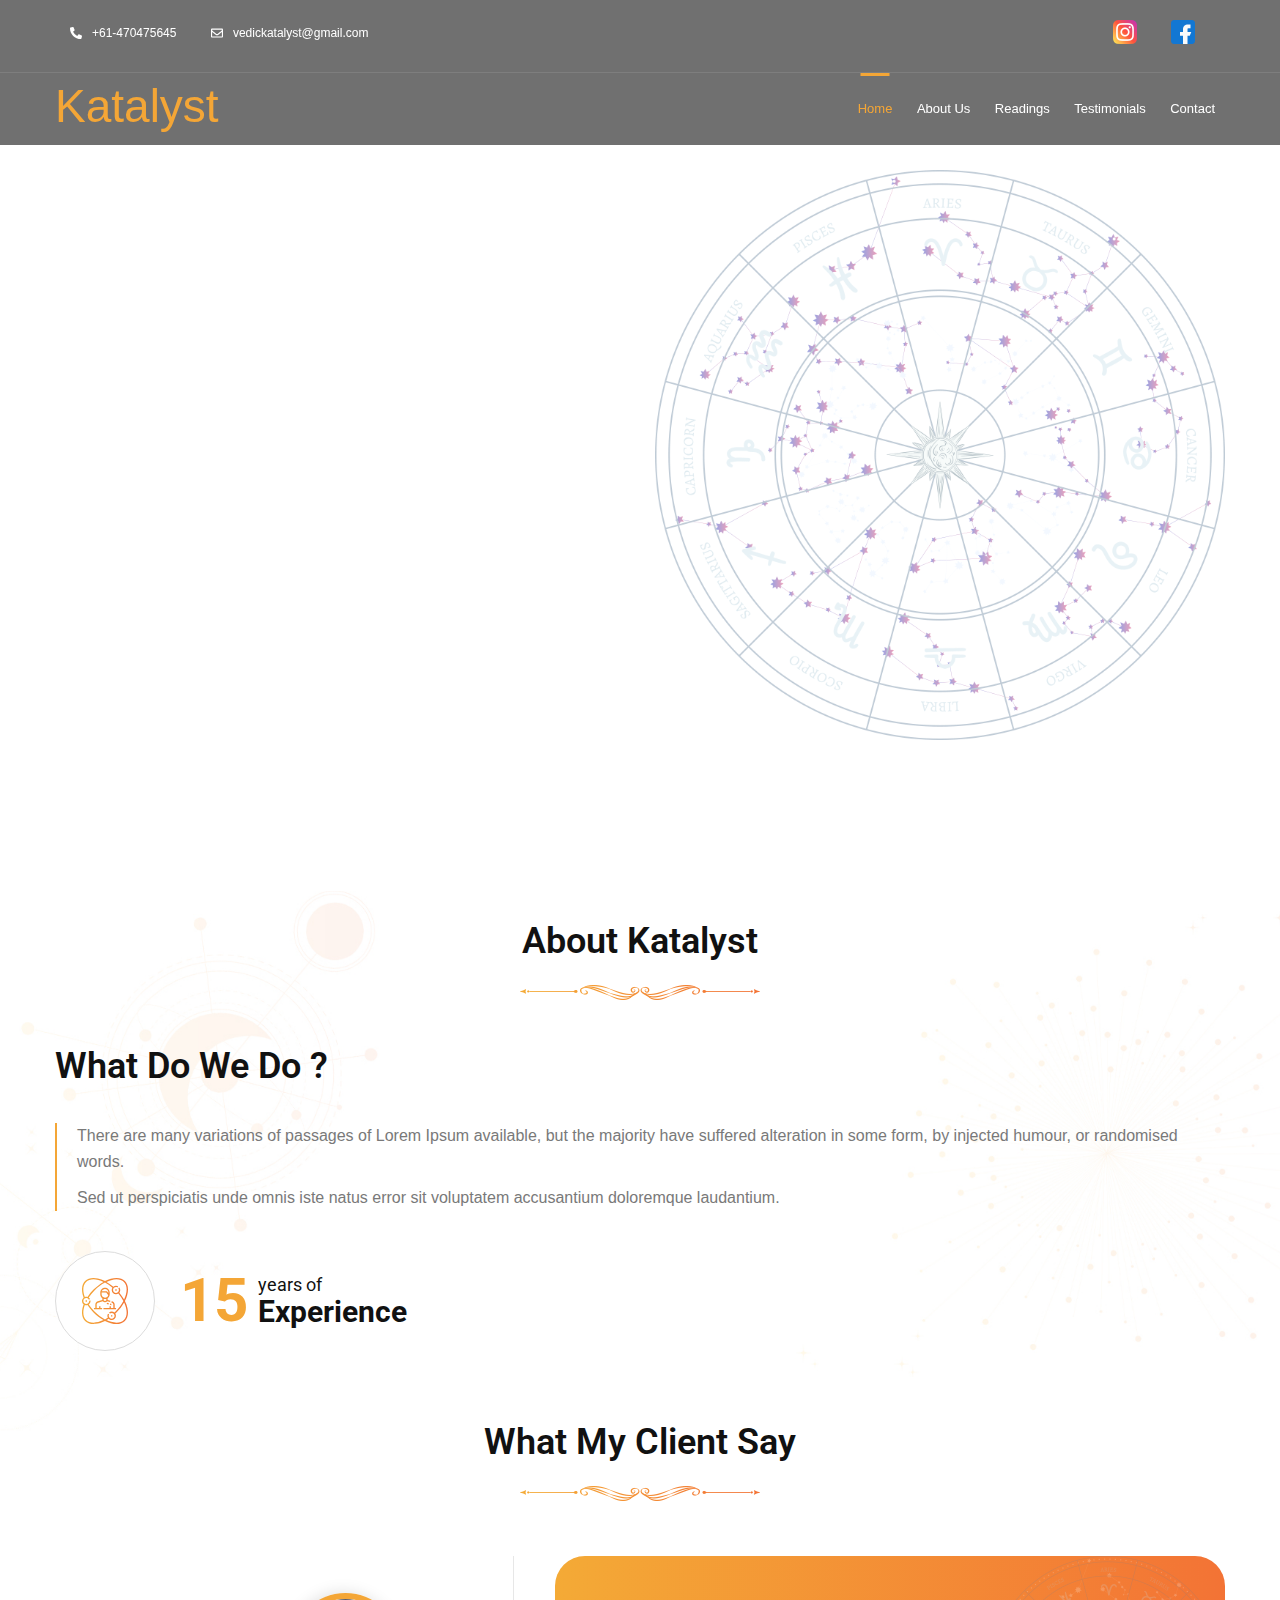
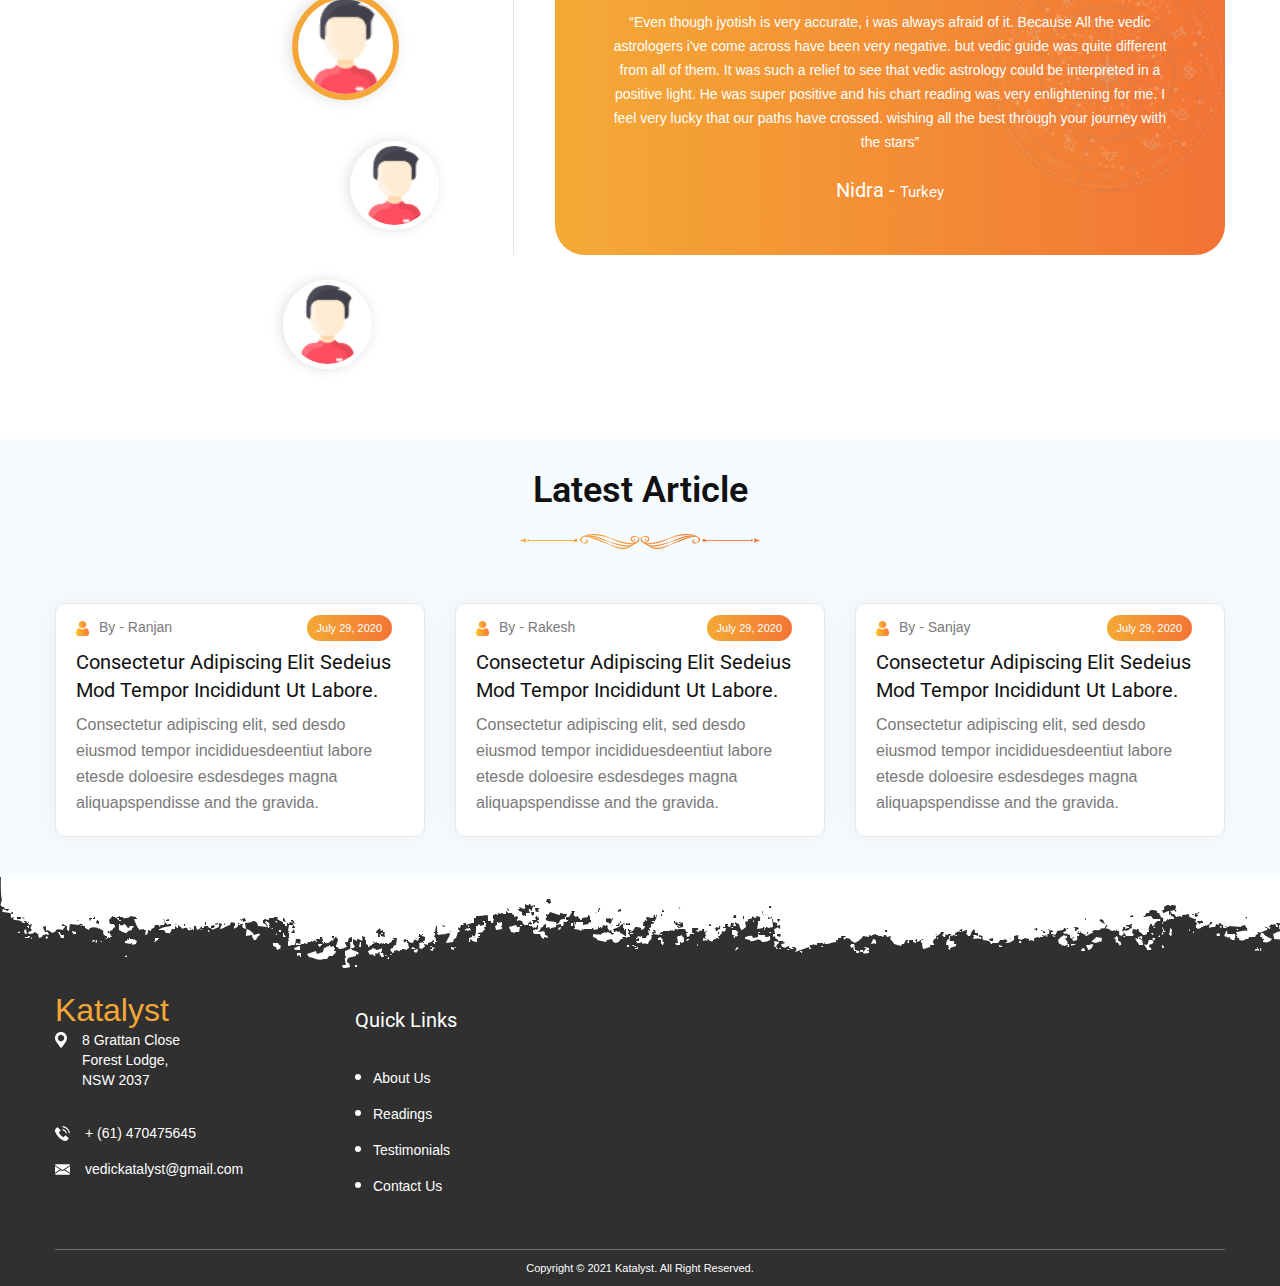
==== commit f31ec05a: "add contact page, content chnage and fix some style issue" ====
--- a/index.html
+++ b/index.html
@@ -158,7 +158,7 @@
         </section>
 
         <!-- About Katalyst :: Start-->
-        <section class="as_about_wrapper as_padderTop80 as_padderBottom80">
+        <section class="as_about_wrapper as_padderTop40 as_padderBottom40">
             <div class="container">
                 <div class="row">
                     <div class="col-lg-12 col-md-12 text-center">
@@ -194,7 +194,7 @@
         </section>
 
         <!--Choose US :: Start-->
-        <section class="as_whychoose_wrapper">
+        <!-- <section class="as_whychoose_wrapper">
             <div class="container-fluid">
                 <div class="row">
                     <div class="col-lg-12 col-md-12 text-center">
@@ -243,10 +243,10 @@
                     </div>
                 </div>
             </div>
-        </section>
+        </section> -->
 
         <!-- What My Client Say :: Start-->
-        <section class="as_customer_wrapper as_padderBottom80 as_padderTop80">
+        <section class="as_customer_wrapper as_padderBottom40">
             <div class="container">
                 <div class="row">
                     <div class="col-lg-12 text-center">
@@ -295,7 +295,7 @@
         </section>
 
         <!-- Latest Article :: Start-->
-        <section class="as_blog_wrapper as_padderTop80 as_padderBottom80">
+        <section class="as_blog_wrapper as_padderTop40 as_padderBottom40 latest-article">
             <div class="container">
                 <div class="row">
                     <div class="col-lg-12 col-md-12 text-center">
@@ -305,7 +305,7 @@
 
                         <div class="row text-left">
                             <div class="col-lg-4 col-md-4 col-sm-6">
-                                <div class="as_blog_box">
+                                <div class="as_blog_box as_margin0">
                                     <div class="as_blog_img">
                                         <a href="blog_detail.html"><img src="" alt="" class="img-responsive"></a>
                                         <span class="as_btn">July 29, 2020</span>
@@ -323,7 +323,7 @@
                                 </div>
                             </div>
                             <div class="col-lg-4 col-md-4 col-sm-6">
-                                <div class="as_blog_box">
+                                <div class="as_blog_box as_margin0">
                                     <div class="as_blog_img">
                                         <a href="blog_detail.html"><img src="" alt="" class="img-responsive"></a>
                                         <span class="as_btn">July 29, 2020</span>
@@ -341,7 +341,7 @@
                                 </div>
                             </div>
                             <div class="col-lg-4 col-md-4 col-sm-6">
-                                <div class="as_blog_box">
+                                <div class="as_blog_box as_margin0">
                                     <div class="as_blog_img">
                                         <a href="blog_detail.html"><img src="" alt="" class="img-responsive"></a>
                                         <span class="as_btn">July 29, 2020</span>
--- a/assets/css/style.css
+++ b/assets/css/style.css
@@ -3702,6 +3702,15 @@
     display: flex !important;
 }
 
+.latest-article .as_blog_img .as_btn {
+    right: 32px;
+    bottom: -37px;
+    padding: 0px 10px;
+    height: auto;
+    min-width: auto;
+    font-size: 11px;
+}
+
 
 /* Responsive css */
 
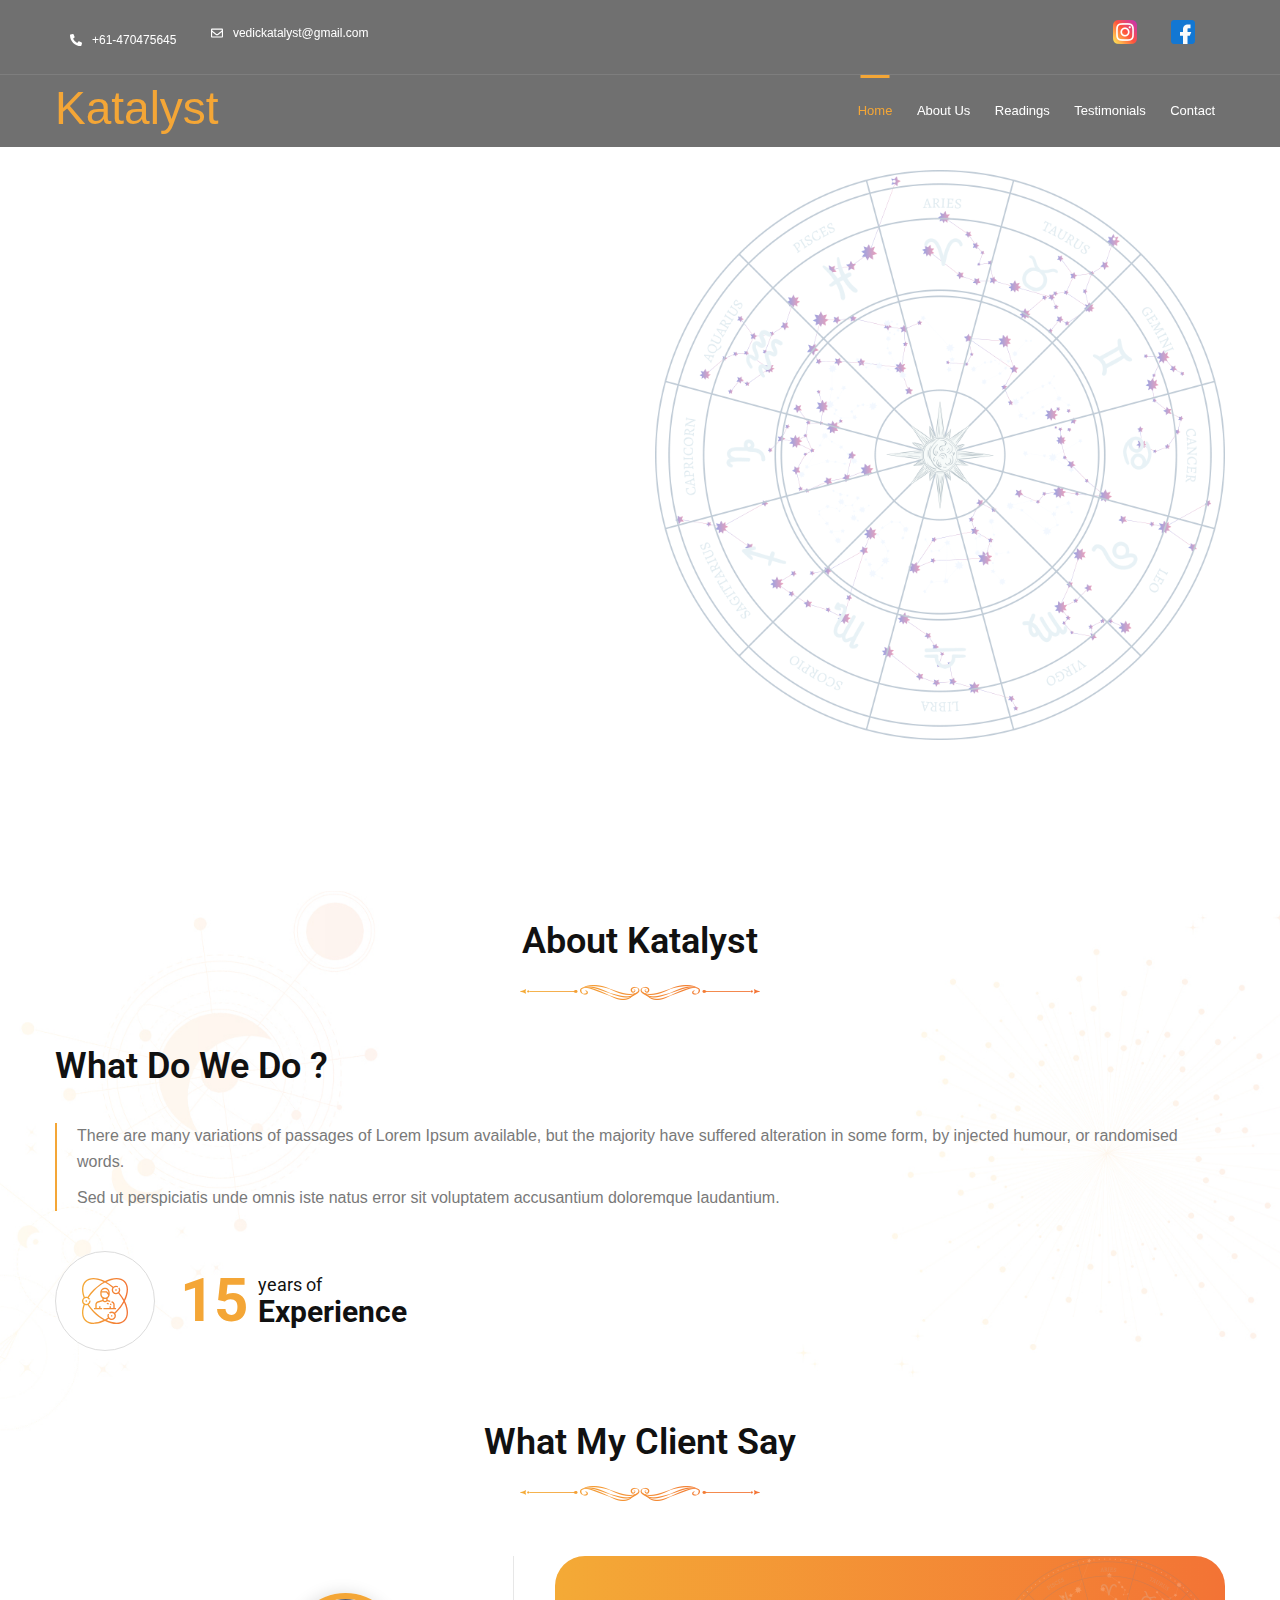
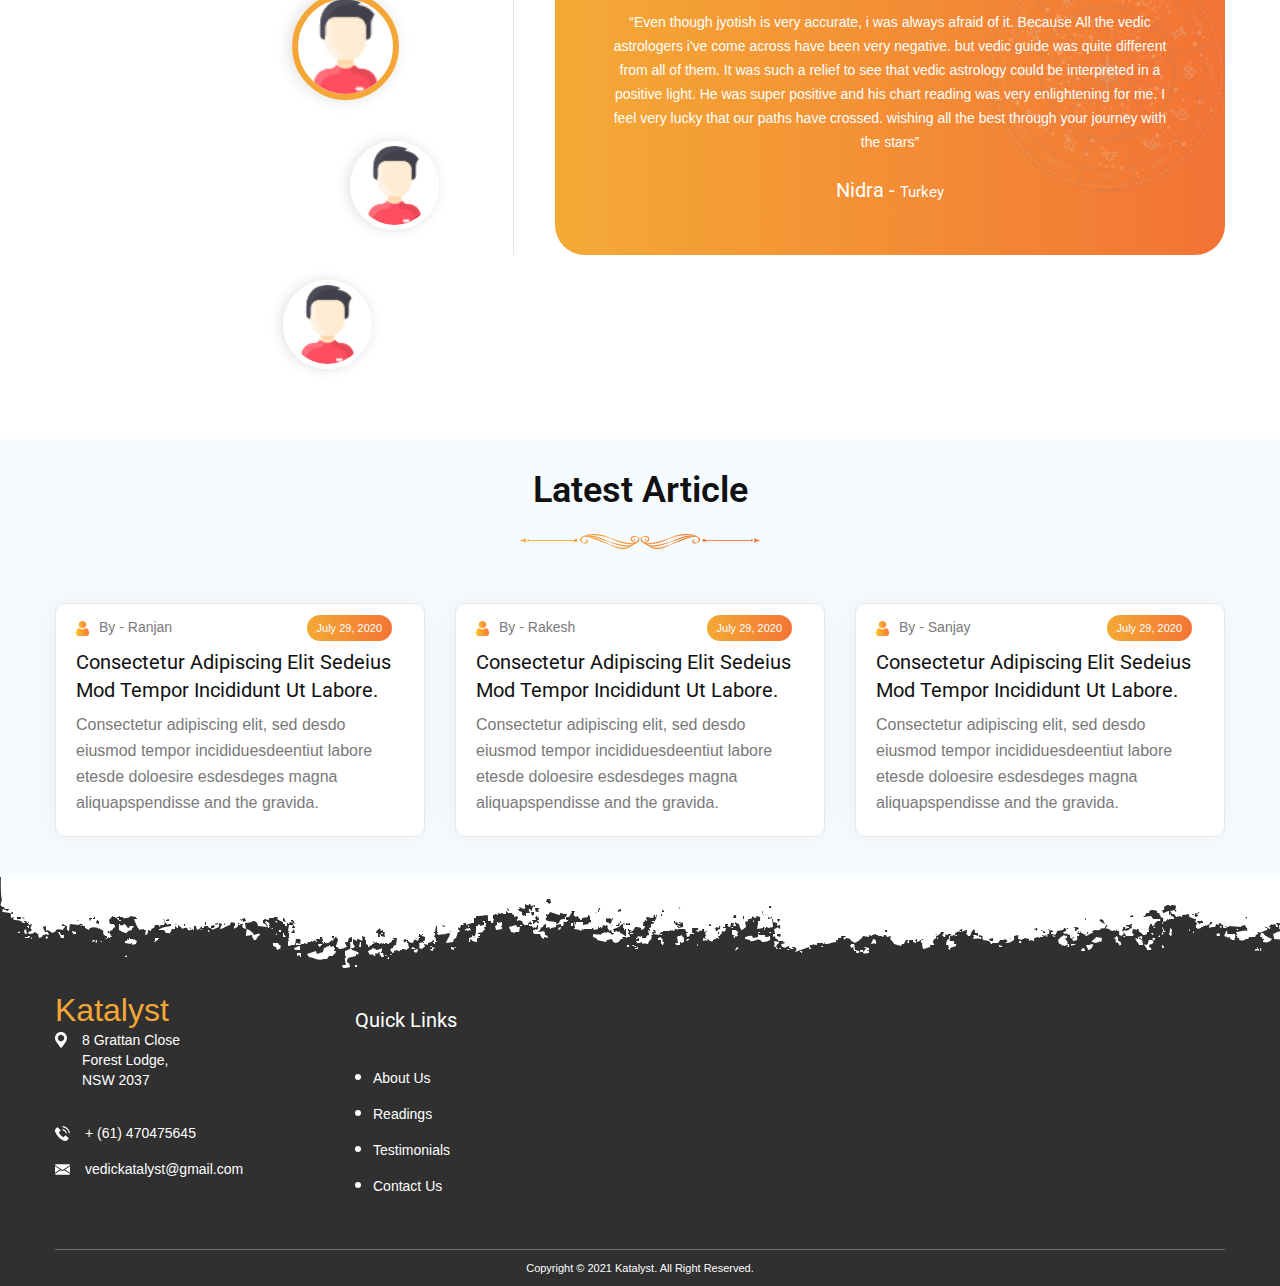
==== commit 43660302: "add pic of ujjwal and include the http request method" ====
--- a/index.html
+++ b/index.html
@@ -60,7 +60,7 @@
                                         <div class="as_infobox">
                                             <span class="as_infoicon">
                                                 <i class="far fa-envelope"></i>
-                                            </span> vedickatalyst@gmail.com
+                                            </span> &nbsp;&nbsp;<a href="mailto:vedickatalyst@gmail.com">vedickatalyst@gmail.com</a>
                                         </div>
                                     </a>
                                 </li>
